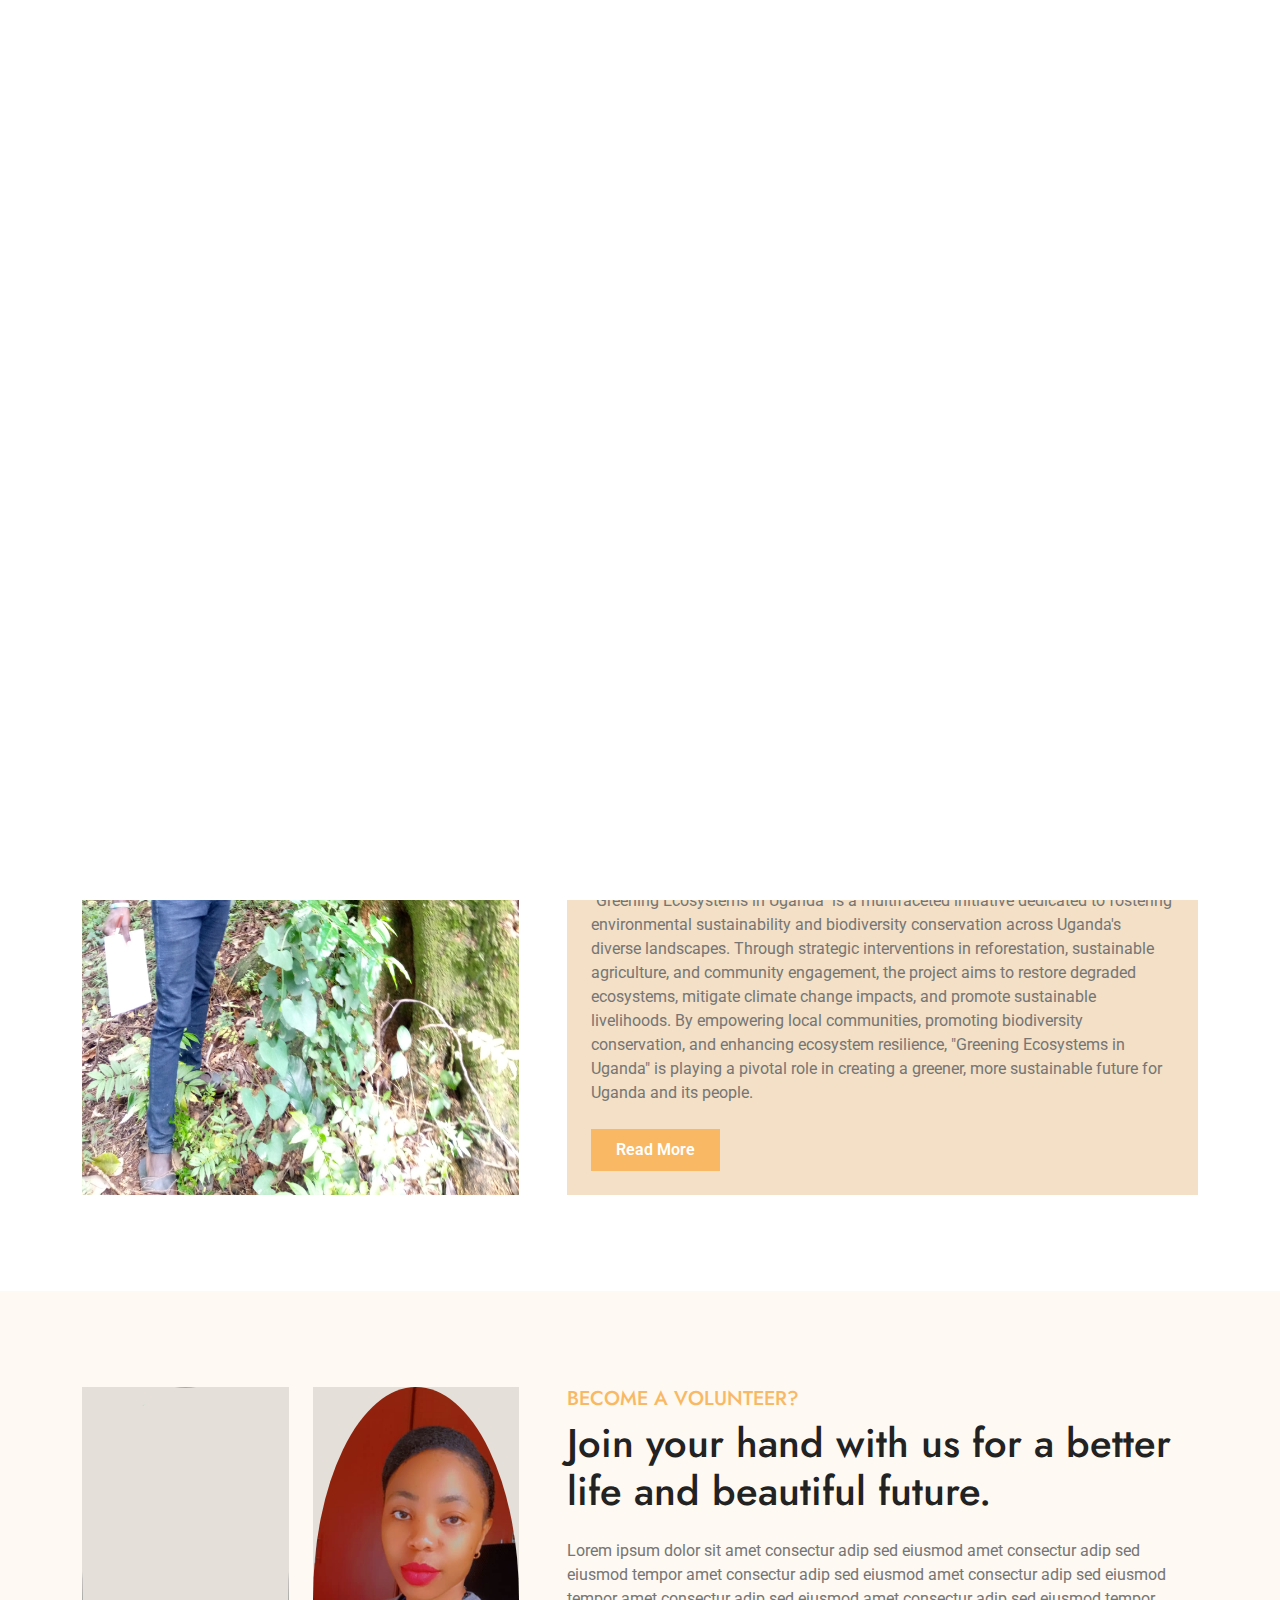
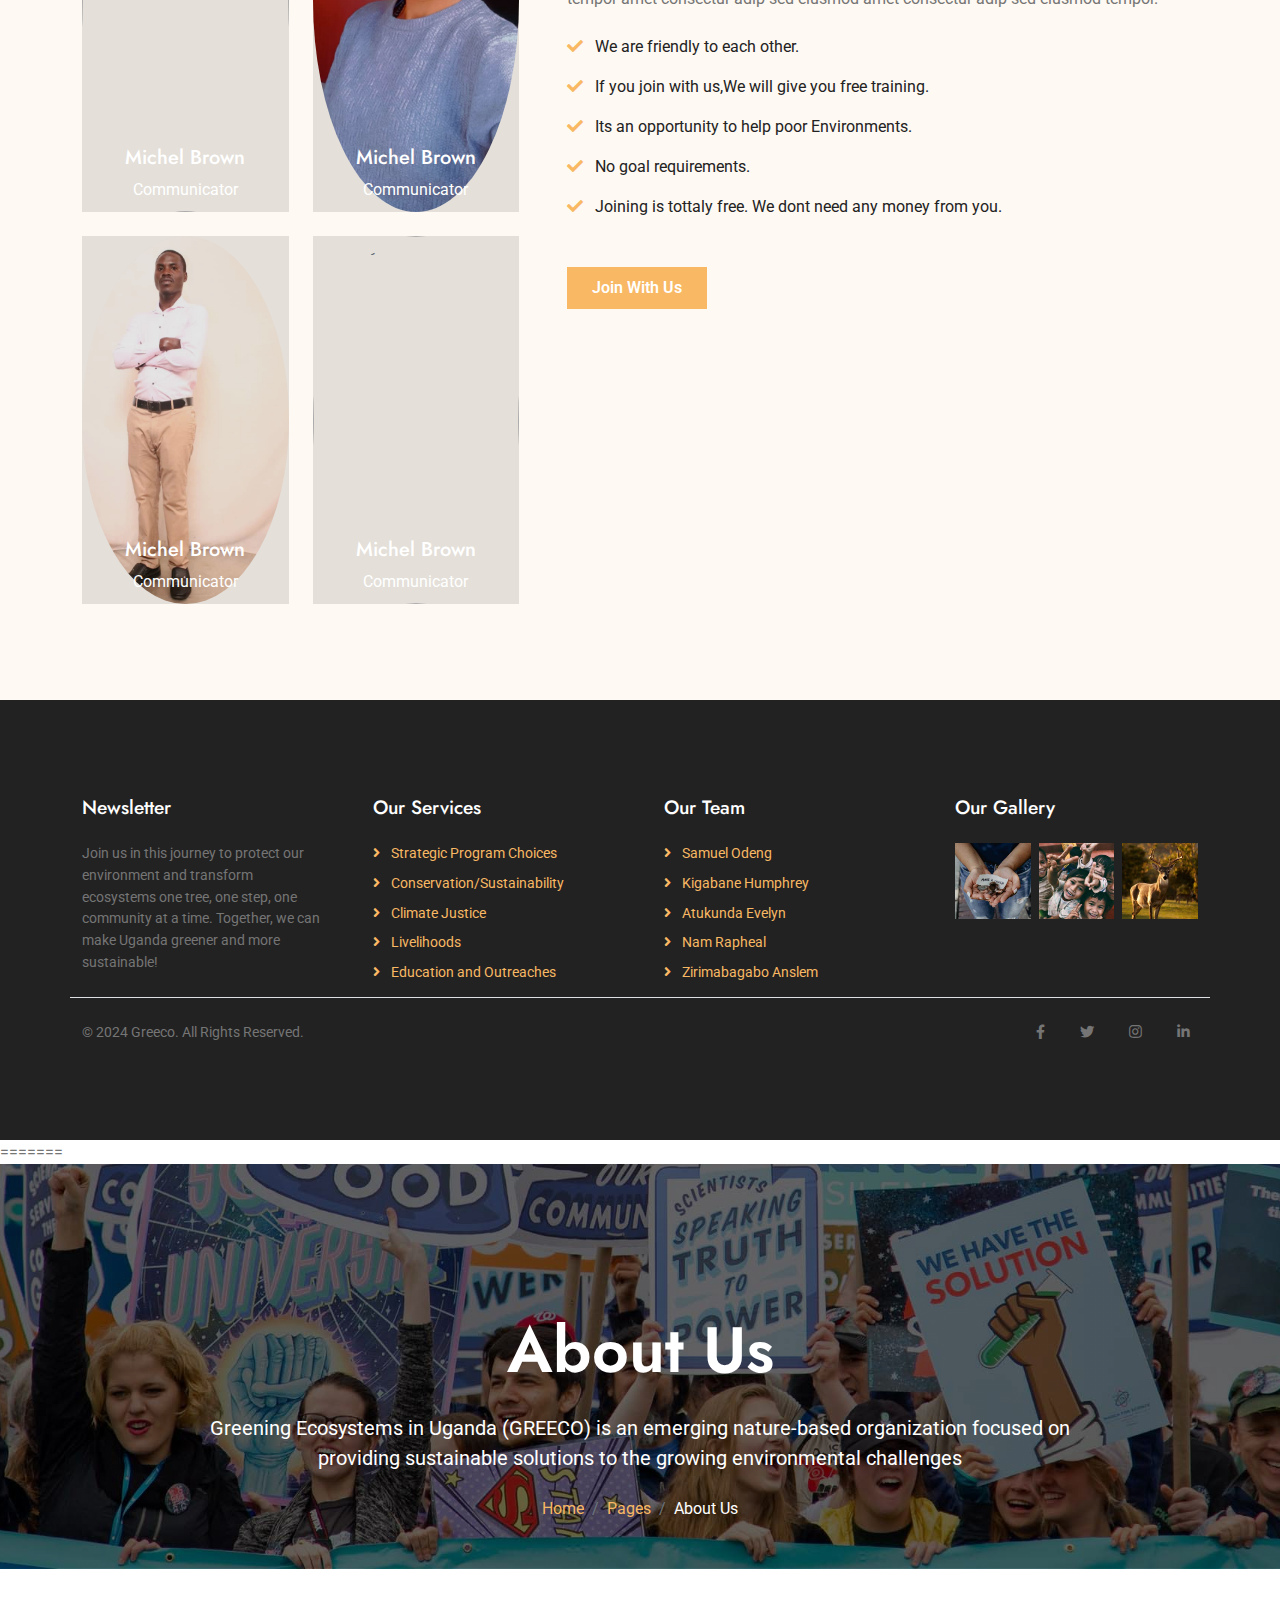
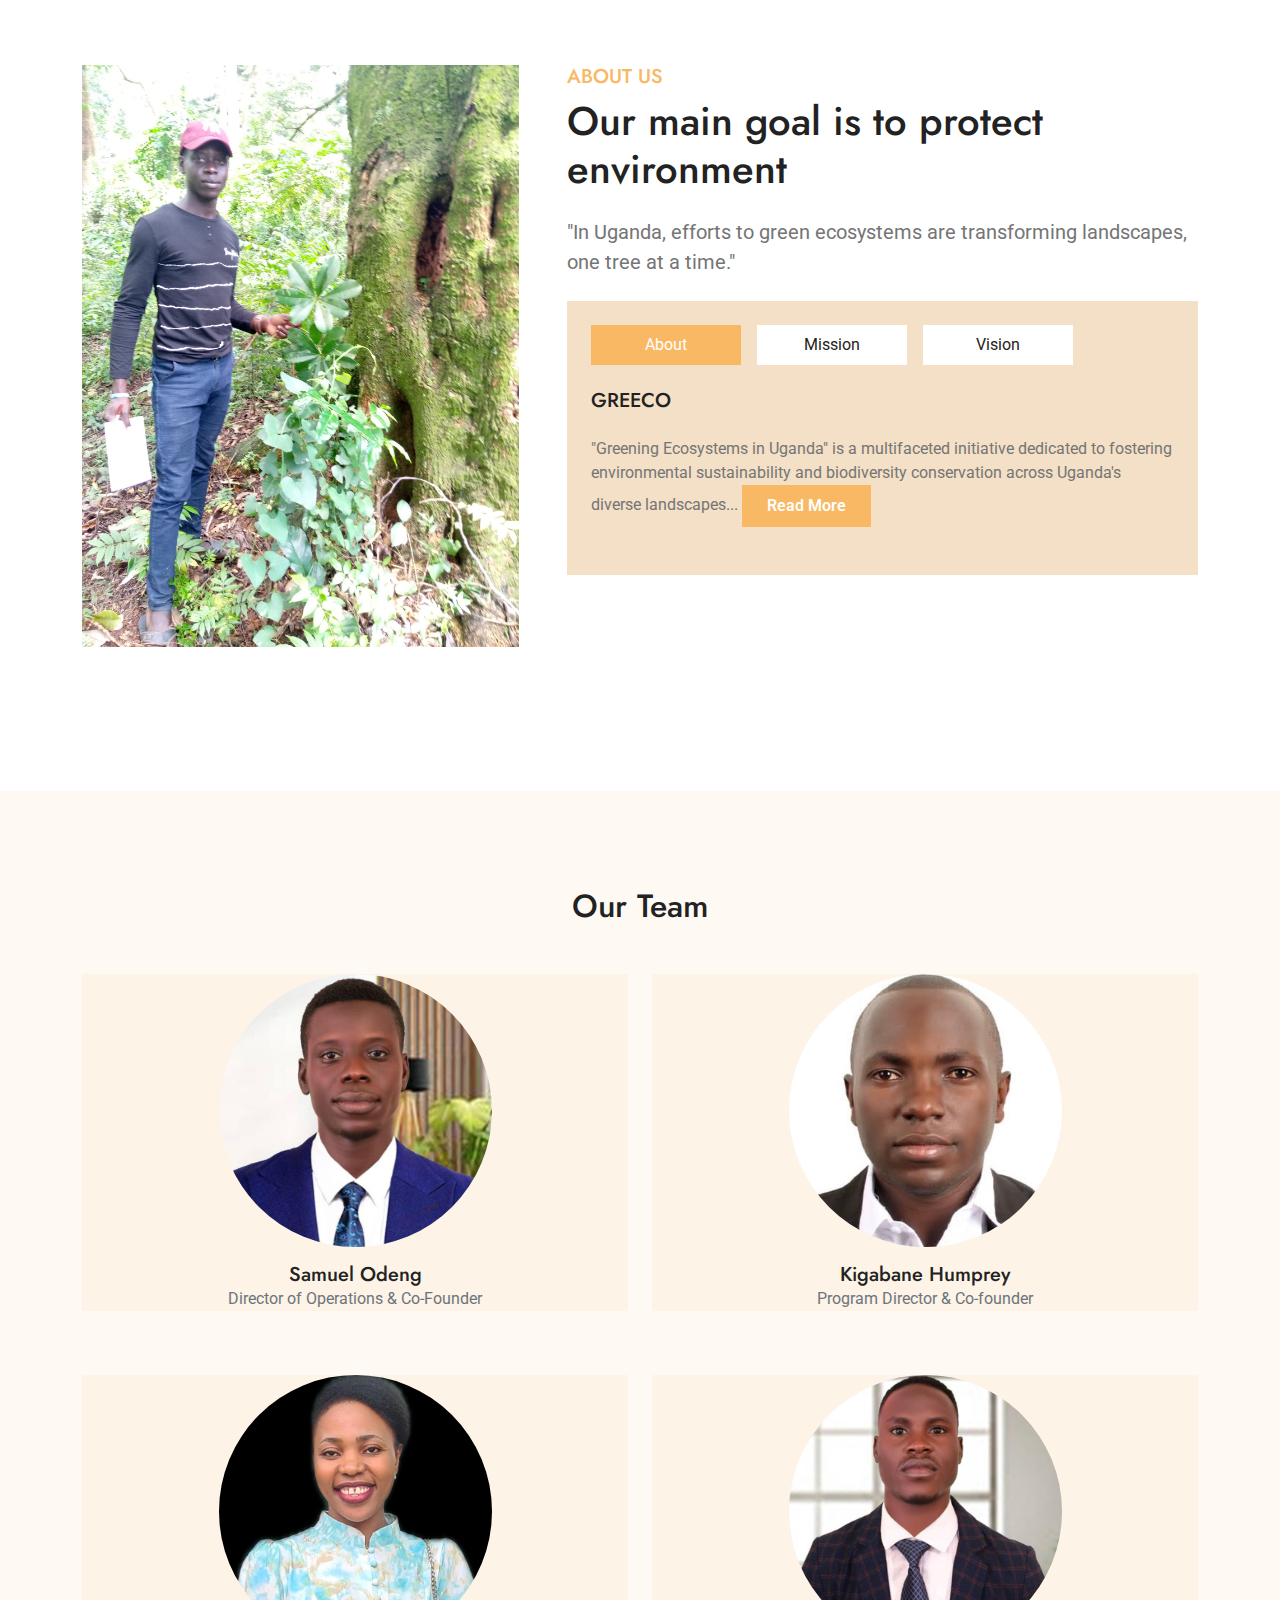
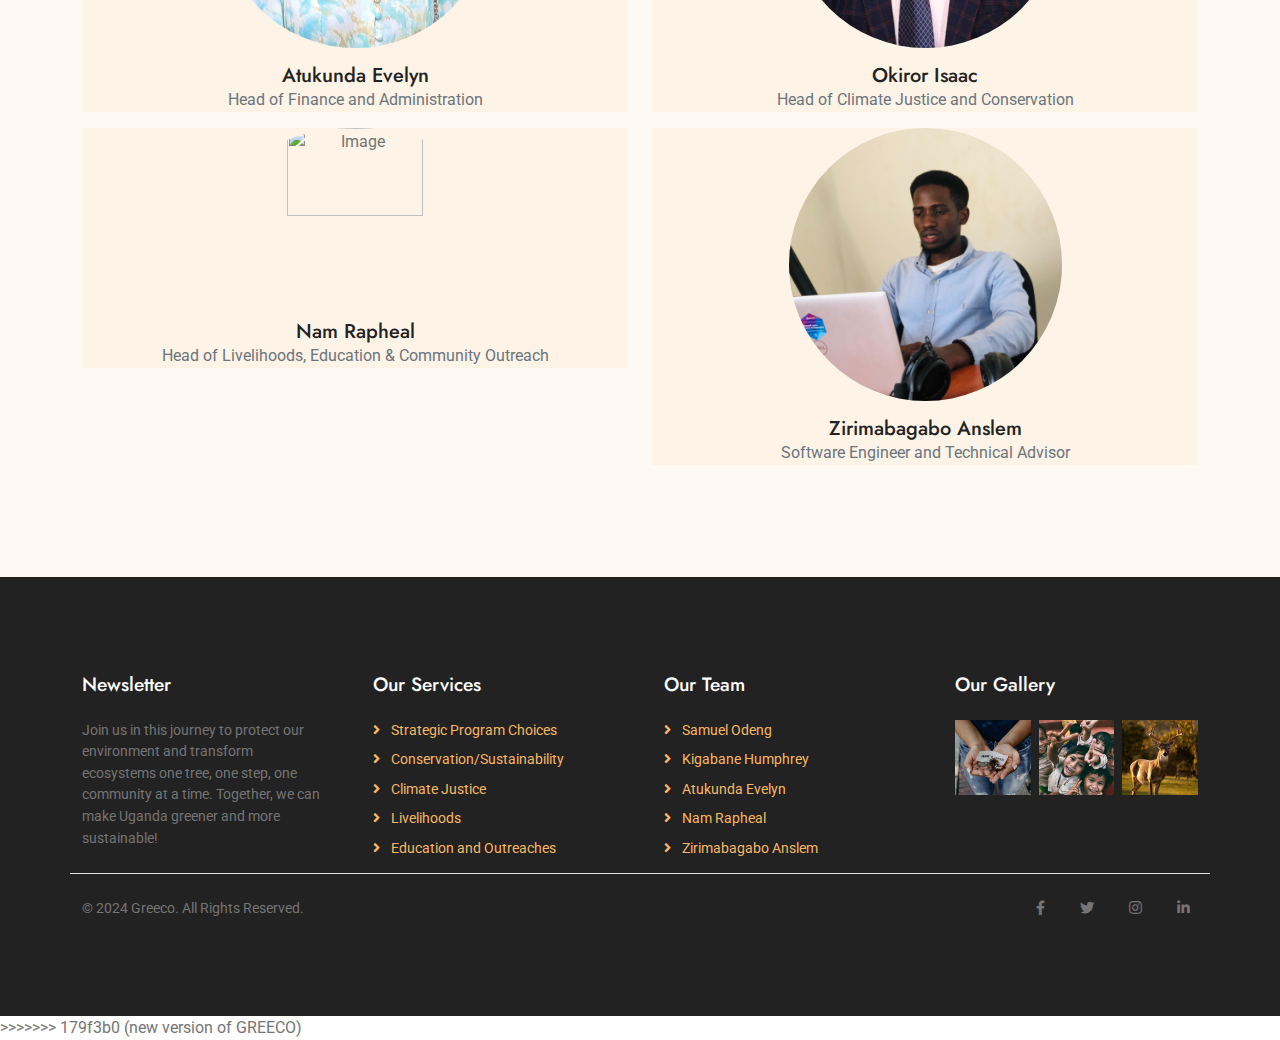
==== about.html @ aff350d0 "Initial upload of website files" ====
<<<<<<< HEAD
<!DOCTYPE html>
<html lang="en">

    <head>
        <meta charset="utf-8">
        <title>GREECO</title>
        <meta content="width=device-width, initial-scale=1.0" name="viewport">
        <meta content="" name="keywords">
        <meta content="" name="description">

        <!-- Google Web Fonts -->
        <link rel="preconnect" href="https://fonts.googleapis.com">
        <link rel="preconnect" href="https://fonts.gstatic.com" crossorigin>
        <link href="https://fonts.googleapis.com/css2?family=Jost:wght@500;600&family=Roboto&display=swap" rel="stylesheet"> 

        <!-- Icon Font Stylesheet -->
        <link rel="stylesheet" href="https://use.fontawesome.com/releases/v5.15.4/css/all.css"/>
        <link href="https://cdn.jsdelivr.net/npm/bootstrap-icons@1.4.1/font/bootstrap-icons.css" rel="stylesheet">

        <!-- Libraries Stylesheet -->
        <link href="lib/owlcarousel/assets/owl.carousel.min.css" rel="stylesheet">
        <link href="lib/lightbox/css/lightbox.min.css" rel="stylesheet">


        <!-- Customized Bootstrap Stylesheet -->
        <link href="css/bootstrap.min.css" rel="stylesheet">

        <!-- Template Stylesheet -->
        <link href="css/style.css" rel="stylesheet">
    </head>

    <body>

        <!-- Spinner Start -->
        <div id="spinner" class="show w-100 vh-100 bg-white position-fixed translate-middle top-50 start-50  d-flex align-items-center justify-content-center">
            <div class="spinner-grow text-primary" role="status"></div>
        </div>
        <!-- Spinner End -->


         <!-- Navbar start -->
         <div class="container-fluid fixed-top px-0">
            <div class="container px-0">
                <div class="topbar">
                    <div class="row align-items-center justify-content-center">
                        <div class="col-md-8">
                            <div class="topbar-info d-flex flex-wrap">
                                <a href="#" class="text-light me-4"><i class="fas fa-envelope text-white me-2"></i>greeco.uganda@gmail.com</a>
                                <a href="#" class="text-light"><i class="fas fa-phone-alt text-white me-2"></i>+256771982427/+256750187203</a>
                            </div>
                        </div>
                        <div class="col-md-4">
                            <div class="topbar-icon d-flex align-items-center justify-content-end">
                                <a href="#" class="btn-square text-white me-2"><i class="fab fa-facebook-f"></i></a>
                                <a href="https://x.com/Greecou" class="btn-square text-white me-2"><i class="fab fa-twitter"></i></a>
                                <a href="https://www.instagram.com/greeningecosystemsinuganda1/" class="btn-square text-white me-2"><i class="fab fa-instagram"></i></a>
                                <a href="https://www.linkedin.com/company/greening-ecosystems-in-uganda/about/?viewAsMember=true
                                " class="btn-square text-white me-0"><i class="fab fa-linkedin-in"></i></a>
                            </div>
                        </div>
                    </div>
                </div>
                <nav class="navbar navbar-light bg-light navbar-expand-xl">
                    <a href="index.html" class="navbar-brand ms-3">
                        <h1 class="text-primary display-5">GREECO</h1>
                    </a>
                    <button class="navbar-toggler py-2 px-3 me-3" type="button" data-bs-toggle="collapse" data-bs-target="#navbarCollapse">
                        <span class="fa fa-bars text-primary"></span>
                    </button>
                    <div class="collapse navbar-collapse bg-light" id="navbarCollapse">
                        <div class="navbar-nav ms-auto">
                            <a href="index.html" class="nav-item nav-link">Home</a>
                            <a href="about.html" class="nav-item nav-link active">About</a>
                            <a href="service.html" class="nav-item nav-link">Services</a>
                            <a href="events.html" class="nav-item nav-link">Events</a>
                            <div class="nav-item dropdown">
                                <a href="#" class="nav-link dropdown-toggle" data-bs-toggle="dropdown">Pages</a>
                                <div class="dropdown-menu m-0 bg-secondary rounded-0">
                                    <a href="gallery.html" class="dropdown-item">Gallery</a>
                                    <a href="volunteer.html" class="dropdown-item">Volunteers</a>
                                    <a href="donation.html" class="dropdown-item">Donation</a>
                                    
                                </div>
                            </div>
                            <a href="contact.html" class="nav-item nav-link">Contact</a>
                        </div>
                        <div class="d-flex align-items-center flex-nowrap pt-xl-0" style="margin-left: 15px;">
                            <a href="" class="btn-hover-bg btn btn-primary text-white py-2 px-4 me-3">Donate Now</a>
                        </div>
                    </div>
                </nav>
            </div>
        </div>
        <!-- Navbar End -->


        <!-- Header Start -->
        <div class="container-fluid bg-breadcrumb">
            <div class="container text-center py-5" style="max-width: 900px;">
                <h3 class="text-white display-3 mb-4">About Us</h1>
                <p class="fs-5 text-white mb-4">Greening Ecosystems in Uganda (GREECO) is an emerging nature-based organization focused on providing sustainable solutions to the growing environmental challenges</p>
                <ol class="breadcrumb justify-content-center mb-0">
                    <li class="breadcrumb-item"><a href="index.html">Home</a></li>
                    <li class="breadcrumb-item"><a href="#">Pages</a></li>
                    <li class="breadcrumb-item active text-white">About Us</li>
                </ol>
            </div>
        </div>
        <!-- Header End -->

        <!-- About Start -->
        <div class="container-fluid about  py-5">
            <div class="container py-5">
                <div class="row g-5">
                    <div class="col-xl-5">
                        <div class="h-100">
                            <img src="img/about-1.jpg" class="img-fluid w-100 h-100" alt="Image">
                        </div>
                    </div>
                    <div class="col-xl-7">

                        <h5 class="text-uppercase text-primary">About Us</h5>
                        <h1 class="mb-4">Our main goal is to protect environment</h1>
                        <p class="fs-5 mb-4">"In Uganda, efforts to green ecosystems are transforming landscapes, one tree at a time."
                        </p>
                        <div class="tab-class bg-secondary p-4">
                            <ul class="nav d-flex mb-2">
                                <li class="nav-item mb-3">
                                    <a class="d-flex py-2 text-center bg-white active" data-bs-toggle="pill" href="#tab-1">
                                        <span class="text-dark" style="width: 150px;">About</span>
                                    </a>
                                </li>
                                <li class="nav-item mb-3">
                                    <a class="d-flex py-2 mx-3 text-center bg-white" data-bs-toggle="pill" href="#tab-2">
                                        <span class="text-dark" style="width: 150px;">Mission</span>
                                    </a>
                                </li>
                                <li class="nav-item mb-3">
                                    <a class="d-flex py-2 text-center bg-white" data-bs-toggle="pill" href="#tab-3">
                                        <span class="text-dark" style="width: 150px;">Vision</span>
                                    </a>
                                </li>
                            </ul>
                            <div class="tab-content">
                                <div id="tab-1" class="tab-pane fade show p-0 active">
                                    <div class="row">
                                        <div class="col-12">
                                            <div class="d-flex">
                                                <div class="text-start my-auto">
                                                    <h5 class="text-uppercase mb-3">GREECO</h5>
                                                    <p class="mb-4">"Greening Ecosystems in Uganda" is a multifaceted initiative dedicated to fostering environmental sustainability and biodiversity conservation across Uganda's diverse landscapes. Through strategic interventions in reforestation, sustainable agriculture, and community engagement, the project aims to restore degraded ecosystems, mitigate climate change impacts, and promote sustainable livelihoods. By empowering local communities, promoting biodiversity conservation, and enhancing ecosystem resilience, "Greening Ecosystems in Uganda" is playing a pivotal role in creating a greener, more sustainable future for Uganda and its people.
                                                    </p>
                                                    <div class="d-flex align-items-center justify-content-start">
                                                        <a class="btn-hover-bg btn btn-primary text-white py-2 px-4" href="#">Read More</a>
                                                    </div>
                                                </div>
                                            </div>
                                        </div>
                                    </div>
                                </div>
                                <div id="tab-2" class="tab-pane fade show p-0">
                                    <div class="row">
                                        <div class="col-12">
                                            <div class="d-flex">
                                                <div class="text-start my-auto">
                                                    <h5 class="text-uppercase mb-3">GREECO'S MISSION</h5>
                                                    <p class="mb-4">Our mission is to foster sustainable environmental practices and restore degraded ecosystems for the well-being of present and future generations.
                                                </p>
                                                    <div class="d-flex align-items-center justify-content-start">
                                                        <a class="btn-hover-bg btn btn-primary text-white py-2 px-4" href="#">Read More</a>
                                                    </div>
                                                </div>
                                            </div>
                                        </div>
                                    </div>
                                </div>
                                <div id="tab-3" class="tab-pane fade show p-0">
                                    <div class="row">
                                        <div class="col-12">
                                            <div class="d-flex">
                                                <div class="text-start my-auto">
                                                    <h5 class="text-uppercase mb-3">GREECO'S VISSION</h5>
                                                    <p class="mb-4">Our vission is to safeguard the environment through the promotion of sustainable practices, ensuring its preservation for generations to come.
                                                    </p>
                                                    <div class="d-flex align-items-center justify-content-start">
                                                        <a class="btn-hover-bg btn btn-primary text-white py-2 px-4" href="#">Read More</a>
                                                    </div>
                                                </div>
                                            </div>
                                        </div>
                                    </div>
                                </div>
                            </div>
                        </div>
                    </div>
                </div>
            </div>
        </div>
        <!-- About End -->


        <!-- Volunteers Start -->
        <div class="container-fluid volunteer py-5">
            <div class="container py-5">
                <div class="row g-5">
                    <div class="col-lg-5">
                        <div class="row g-4">
                            <div class="col-lg-6">
                                <div class="volunteer-img">
                                    <img src="img/volunteers-1.jpg" class="img-fluid w-100" alt="Image">
                                    <div class="volunteer-title">
                                        <h5 class="mb-2 text-white">Michel Brown</h5>
                                        <p class="mb-0 text-white">Communicator</p>
                                    </div>
                                </div>
                            </div>
                            <div class="col-lg-6">
                                <div class="volunteer-img">
                                    <img src="img/volunteers-3.jpg" class="img-fluid w-100" alt="Image">
                                    <div class="volunteer-title">
                                        <h5 class="mb-2 text-white">Michel Brown</h5>
                                        <p class="mb-0 text-white">Communicator</p>
                                    </div>
                                </div>
                            </div>
                            <div class="col-lg-6">
                                <div class="volunteer-img">
                                    <img src="img/volunteers-2.jpg" class="img-fluid w-100" alt="Image">
                                    <div class="volunteer-title">
                                        <h5 class="mb-2 text-white">Michel Brown</h5>
                                        <p class="mb-0 text-white">Communicator</p>
                                    </div>
                                </div>
                            </div>
                            <div class="col-lg-6">
                                <div class="volunteer-img">
                                    <img src="img/volunteers-4.jpg" class="img-fluid w-100" alt="Image">
                                    <div class="volunteer-title">
                                        <h5 class="mb-2 text-white">Michel Brown</h5>
                                        <p class="mb-0 text-white">Communicator</p>
                                    </div>
                                </div>
                            </div>
                        </div>
                    </div>
                    <div class="col-lg-7">
                        <h5 class="text-uppercase text-primary">Become a Volunteer?</h5>
                        <h1 class="mb-4">Join your hand with us for a better life and beautiful future.</h1>
                        <p class="mb-4">Lorem ipsum dolor sit amet consectur adip sed eiusmod amet consectur adip sed eiusmod tempor amet consectur adip sed eiusmod amet consectur adip sed eiusmod tempor amet consectur adip sed eiusmod amet consectur adip sed eiusmod tempor.
                        </p>
                        <p class="text-dark"><i class=" fa fa-check text-primary me-2"></i> We are friendly to each other.</p>
                        <p class="text-dark"><i class=" fa fa-check text-primary me-2"></i> If you join with us,We will give you free training.</p>
                        <p class="text-dark"><i class=" fa fa-check text-primary me-2"></i> Its an opportunity to help poor Environments.</p>
                        <p class="text-dark"><i class=" fa fa-check text-primary me-2"></i> No goal requirements.</p>
                        <p class="text-dark mb-5"><i class=" fa fa-check text-primary me-2"></i> Joining is tottaly free. We dont need any money from you.</p>
                        <a class="btn-hover-bg btn btn-primary text-white py-2 px-4" href="#">Join With Us</a>
                    </div>
                </div>
            </div>
        </div>
        <!-- Volunteers End -->


 <!-- Footer Start -->
 <div class="container-fluid footer bg-dark text-body py-5">
    <div class="container py-5">
        <div class="row g-5">
            <!-- Newsletter Section -->
            <div class="col-md-6 col-lg-6 col-xl-3">
                <div class="footer-item">
                    <h4 class="mb-4 text-white">Newsletter</h4>
                    <p class="mb-4">
                        Join us in this journey to protect our environment and transform ecosystems one tree, one step, one community at a time. Together, we can make Uganda greener and more sustainable!
                    </p>
                    
                </div>
            </div>
            
            <!-- Our Services Section -->
            <div class="col-md-6 col-lg-6 col-xl-3">
                <div class="footer-item d-flex flex-column">
                    <h4 class="mb-4 text-white">Our Services</h4>
                    <a href="#"><i class="fas fa-angle-right me-2"></i> Strategic Program Choices</a>
                    <a href="#"><i class="fas fa-angle-right me-2"></i> Conservation/Sustainability</a>
                    <a href="#"><i class="fas fa-angle-right me-2"></i> Climate Justice</a>
                    <a href="#"><i class="fas fa-angle-right me-2"></i> Livelihoods</a>
                    <a href="#"><i class="fas fa-angle-right me-2"></i> Education and Outreaches</a>
                </div>
            </div>
            
            <!-- Our Team Section -->
            <div class="col-md-6 col-lg-6 col-xl-3">
                <div class="footer-item d-flex flex-column">
                    <h4 class="mb-4 text-white">Our Team</h4>
                    <a href="#"><i class="fas fa-angle-right me-2"></i> Samuel Odeng</a>
                    <a href="#"><i class="fas fa-angle-right me-2"></i> Kigabane Humphrey</a>
                    <a href="#"><i class="fas fa-angle-right me-2"></i> Atukunda Evelyn</a>
                    <a href="#"><i class="fas fa-angle-right me-2"></i> Nam Rapheal</a>
                    <a href="#"><i class="fas fa-angle-right me-2"></i> Zirimabagabo Anslem</a>
                </div>
            </div>
            
            <!-- Gallery Section -->
            <div class="col-md-6 col-lg-6 col-xl-3">
                <div class="footer-item">
                    <h4 class="mb-4 text-white">Our Gallery</h4>
                    <div class="row g-2">
                        <div class="col-4">
                            <img src="img/gallery-footer-1.jpg" class="img-fluid w-100" alt="Reforestation Project">
                        </div>
                        <div class="col-4">
                            <img src="img/gallery-footer-2.jpg" class="img-fluid w-100" alt="Community Engagement">
                        </div>
                        <div class="col-4">
                            <img src="img/gallery-footer-3.jpg" class="img-fluid w-100" alt="Biodiversity Conservation">
                        </div>
                    </div>
                </div>
            </div>
        </div>
        
        <!-- Footer Bottom Section -->
        <div class="row pt-4 border-top">
            <div class="col-md-6 text-center text-md-start">
                <p class="text-body mb-0">© 2024 Greeco. All Rights Reserved.</p>
            </div>
            <div class="col-md-6 text-center text-md-end">
                <a href="https://www.facebook.com/profile.php?id=61565662645332" class="text-body me-3"><i class="fab fa-facebook-f"></i></a>
                <a href="https://x.com/Greecou" class="text-body me-3"><i class="fab fa-twitter"></i></a>
                <a href="https://www.instagram.com/greeningecosystemsinuganda1/" class="text-body me-3"><i class="fab fa-instagram"></i></a>
                <a href="https://www.linkedin.com/company/greening-ecosystems-in-uganda/about/?viewAsMember=true" class="text-body"><i class="fab fa-linkedin-in"></i></a>
            </div>
        </div>
    </div>
</div>
<!-- Footer End -->
        

       


        <!-- Back to Top -->
        <a href="#" class="btn btn-primary btn-primary-outline-0 btn-md-square back-to-top"><i class="fa fa-arrow-up"></i></a>   

        
        <!-- JavaScript Libraries -->
        <script src="https://ajax.googleapis.com/ajax/libs/jquery/3.6.4/jquery.min.js"></script>
        <script src="https://cdn.jsdelivr.net/npm/bootstrap@5.0.0/dist/js/bootstrap.bundle.min.js"></script>
        <script src="lib/easing/easing.min.js"></script>
        <script src="lib/waypoints/waypoints.min.js"></script>
        <script src="lib/counterup/counterup.min.js"></script>
        <script src="lib/owlcarousel/owl.carousel.min.js"></script>
        <script src="lib/lightbox/js/lightbox.min.js"></script>
        

        <!-- Template Javascript -->
        <script src="js/main.js"></script>

    </body>

=======
<!DOCTYPE html>
<html lang="en">

    <head>
        <meta charset="utf-8">
        <title>GREECO</title>
        <meta content="width=device-width, initial-scale=1.0" name="viewport">
        <meta content="" name="keywords">
        <meta content="" name="description">

        <!-- Google Web Fonts -->
        <link rel="preconnect" href="https://fonts.googleapis.com">
        <link rel="preconnect" href="https://fonts.gstatic.com" crossorigin>
        <link href="https://fonts.googleapis.com/css2?family=Jost:wght@500;600&family=Roboto&display=swap" rel="stylesheet"> 

        <!-- Icon Font Stylesheet -->
        <link rel="stylesheet" href="https://use.fontawesome.com/releases/v5.15.4/css/all.css"/>
        <link href="https://cdn.jsdelivr.net/npm/bootstrap-icons@1.4.1/font/bootstrap-icons.css" rel="stylesheet">

        <!-- Libraries Stylesheet -->
        <link href="lib/owlcarousel/assets/owl.carousel.min.css" rel="stylesheet">
        <link href="lib/lightbox/css/lightbox.min.css" rel="stylesheet">


        <!-- Customized Bootstrap Stylesheet -->
        <link href="css/bootstrap.min.css" rel="stylesheet">

        <!-- Template Stylesheet -->
        <link href="css/style.css" rel="stylesheet">
    </head>

    <body>

        <!-- Spinner Start -->
        <div id="spinner" class="show w-100 vh-100 bg-white position-fixed translate-middle top-50 start-50  d-flex align-items-center justify-content-center">
            <div class="spinner-grow text-primary" role="status"></div>
        </div>
        <!-- Spinner End -->


         <!-- Navbar start -->
         <div class="container-fluid fixed-top px-0">
            <div class="container px-0">
                <div class="topbar">
                    <div class="row align-items-center justify-content-center">
                        <div class="col-md-8">
                            <div class="topbar-info d-flex flex-wrap">
                                <a href="#" class="text-light me-4"><i class="fas fa-envelope text-white me-2"></i>greeco.uganda@gmail.com</a>
                                <a href="#" class="text-light"><i class="fas fa-phone-alt text-white me-2"></i>+256771982427/+256750187203</a>
                            </div>
                        </div>
                        <div class="col-md-4">
                            <div class="topbar-icon d-flex align-items-center justify-content-end">
                                <a href="#" class="btn-square text-white me-2"><i class="fab fa-facebook-f"></i></a>
                                <a href="https://x.com/Greecou" class="btn-square text-white me-2"><i class="fab fa-twitter"></i></a>
                                <a href="https://www.instagram.com/greeningecosystemsinuganda1/" class="btn-square text-white me-2"><i class="fab fa-instagram"></i></a>
                                <a href="https://www.linkedin.com/company/greening-ecosystems-in-uganda/about/?viewAsMember=true
                                " class="btn-square text-white me-0"><i class="fab fa-linkedin-in"></i></a>
                            </div>
                        </div>
                    </div>
                </div>
                <nav class="navbar navbar-light bg-light navbar-expand-xl">
                    <a href="index.html" class="navbar-brand ms-3">
                        <h1 class="text-primary display-5">GREECO</h1>
                    </a>
                    <button class="navbar-toggler py-2 px-3 me-3" type="button" data-bs-toggle="collapse" data-bs-target="#navbarCollapse">
                        <span class="fa fa-bars text-primary"></span>
                    </button>
                    <div class="collapse navbar-collapse bg-light" id="navbarCollapse">
                        <div class="navbar-nav ms-auto">
                            <a href="index.html" class="nav-item nav-link">Home</a>
                            <a href="about.html" class="nav-item nav-link active">About</a>
                            <a href="service.html" class="nav-item nav-link">Services</a>
                            <a href="events.html" class="nav-item nav-link">Events</a>
                            <div class="nav-item dropdown">
                                <a href="#" class="nav-link dropdown-toggle" data-bs-toggle="dropdown">Pages</a>
                                <div class="dropdown-menu m-0 bg-secondary rounded-0">
                                    <a href="gallery.html" class="dropdown-item">Gallery</a>
                                    <a href="volunteer.html" class="dropdown-item">Our Team</a>
                                    <a href="donation.html" class="dropdown-item">Donation</a>
                                    
                                </div>
                            </div>
                            <a href="contact.html" class="nav-item nav-link">Contact</a>
                        </div>
                        <div class="d-flex align-items-center flex-nowrap pt-xl-0" style="margin-left: 15px;">
                            <a href="donation.html" class="btn-hover-bg btn btn-primary text-white py-2 px-4 me-3">Donate Now</a>
                        </div>
                    </div>
                </nav>
            </div>
        </div>
        <!-- Navbar End -->


        <!-- Header Start -->
        <div class="container-fluid bg-breadcrumb">
            <div class="container text-center py-5" style="max-width: 900px;">
                <h3 class="text-white display-3 mb-4">About Us</h1>
                <p class="fs-5 text-white mb-4">Greening Ecosystems in Uganda (GREECO) is an emerging nature-based organization focused on providing sustainable solutions to the growing environmental challenges</p>
                <ol class="breadcrumb justify-content-center mb-0">
                    <li class="breadcrumb-item"><a href="index.html">Home</a></li>
                    <li class="breadcrumb-item"><a href="#">Pages</a></li>
                    <li class="breadcrumb-item active text-white">About Us</li>
                </ol>
            </div>
        </div>
        <!-- Header End -->

 <!-- About Start -->
 <div class="container-fluid about  py-5">
    <div class="container py-5">
        <div class="row g-5">
            <div class="col-xl-5">
                <div class="h-100">
                    <img src="img/about-1.jpg" class="img-fluid w-100 h-100" alt="Image">
                </div>
            </div>
            <div class="col-xl-7">

                <h5 class="text-uppercase text-primary">About Us</h5>
                <h1 class="mb-4">Our main goal is to protect environment</h1>
                <p class="fs-5 mb-4">"In Uganda, efforts to green ecosystems are transforming landscapes, one tree at a time."
                </p>
                <div class="tab-class bg-secondary p-4">
                    <ul class="nav d-flex mb-2">
                        <li class="nav-item mb-3">
                            <a class="d-flex py-2 text-center bg-white active" data-bs-toggle="pill" href="#tab-1">
                                <span class="text-dark" style="width: 150px;">About</span>
                            </a>
                        </li>
                        <li class="nav-item mb-3">
                            <a class="d-flex py-2 mx-3 text-center bg-white" data-bs-toggle="pill" href="#tab-2">
                                <span class="text-dark" style="width: 150px;">Mission</span>
                            </a>
                        </li>
                        <li class="nav-item mb-3">
                            <a class="d-flex py-2 text-center bg-white" data-bs-toggle="pill" href="#tab-3">
                                <span class="text-dark" style="width: 150px;">Vision</span>
                            </a>
                        </li>
                    </ul>
                    <div class="tab-content">
                        <div id="tab-1" class="tab-pane fade show p-0 active">
                            <div class="row">
                                <div class="col-12">
                                    <div class="d-flex">
                                        <div class="text-start my-auto">
                                            <h5 class="text-uppercase mb-3">GREECO</h5>
                                            <p class="my-4">
                                                <span class="short-text">"Greening Ecosystems in Uganda" is a multifaceted initiative dedicated to fostering environmental sustainability and biodiversity conservation across Uganda's diverse landscapes...</span>
                                                <span class="full-text" style="display: none;"> "Greening Ecosystems in Uganda" is a multifaceted initiative dedicated to fostering environmental sustainability and biodiversity conservation across Uganda's diverse landscapes. Through strategic interventions in reforestation, sustainable agriculture, and community engagement, the project aims to restore degraded ecosystems, mitigate climate change impacts, and promote sustainable livelihoods. By empowering local communities, promoting biodiversity conservation, and enhancing ecosystem resilience, "Greening Ecosystems in Uganda" is playing a pivotal role in creating a greener, more sustainable future for Uganda and its people.</span>
                                                <a href="javascript:void(0);" class="btn-hover-bg btn btn-primary text-white py-2 px-4 read-more-btn" onclick="toggleText(this)">Read More</a>
                                            </p>
                                            <!-- <div class="d-flex align-items-center justify-content-start">
                                                <a class="btn-hover-bg btn btn-primary text-white py-2 px-4">Read More</a>
                                            </div> -->
                                        </div>
                                    </div>
                                </div>
                            </div>
                        </div>
                        <div id="tab-2" class="tab-pane fade show p-0">
                            <div class="row">
                                <div class="col-12">
                                    <div class="d-flex">
                                        <div class="text-start my-auto">
                                            <h5 class="text-uppercase mb-3">GREECO'S MISSION</h5>
                                            <p class="mb-4">Our mission is to foster sustainable environmental practices and restore degraded ecosystems for the well-being of present and future generations.
                                           </p>
                                            <!-- <div class="d-flex align-items-center justify-content-start">
                                                <a class="btn-hover-bg btn btn-primary text-white py-2 px-4" href="#">Read More</a>
                                            </div> -->
                                        </div>
                                    </div>
                                </div>
                            </div>
                        </div>
                        <div id="tab-3" class="tab-pane fade show p-0">
                            <div class="row">
                                <div class="col-12">
                                    <div class="d-flex">
                                        <div class="text-start my-auto">
                                            <h5 class="text-uppercase mb-3">GREECO'S VISSION</h5>
                                            <p class="mb-4">Our vission is to safeguard the environment through the promotion of sustainable practices, ensuring its preservation for generations to come.
                                            </p>
                                            <!-- <div class="d-flex align-items-center justify-content-start">
                                                <a class="btn-hover-bg btn btn-primary text-white py-2 px-4" href="#">Read More</a>
                                            </div> -->
                                        </div>
                                    </div>
                                </div>
                            </div>
                        </div>
                    </div>
                </div>
            </div>
        </div>
    </div>
</div>
<script>
    function toggleText(button) {
        const hiddenText = button.previousElementSibling.querySelector('.hidden-text');
        if (hiddenText.style.display === 'none' || hiddenText.style.display === '') {
            hiddenText.style.display = 'inline';
            button.textContent = 'Read Less';
        } else {
            hiddenText.style.display = 'none';
            button.textContent = 'Read More';
        }
    }
</script>


       <!-- Volunteers Start -->
       <div class="container-fluid volunteer py-5 mt-5">
        <div class="container py-5">
            <h2 class="text-center mb-5">Our Team</h2>
            
            <!-- Top Level -->
            <div class="row text-center mb-5">
                <div class="col-lg-6 col-md-6 col-sm-12">
                    <div class="volunteer">
                        <img src="img/samuel od.jpg" class="img-fluid rounded-circle w-50" alt="Image">
                        <h5 class="mt-3 mb-0">Samuel Odeng</h5>
                        <p class="text-muted">Director of Operations & Co-Founder</p>
                    </div>
                </div>
                <div class="col-lg-6 col-md-6 col-sm-12">
                    <div class="volunteer">
                        <img src="img/kigabane humphery.jpeg" class="img-fluid rounded-circle w-50" alt="Image">
                        <h5 class="mt-3 mb-0">Kigabane Humprey</h5>
                        <p class="text-muted">Program Director & Co-founder</p>
                    </div>
                </div>
            </div>
    
            <!-- Second Level -->
            <div class="row text-center">
                <div class="col-lg-6 col-md-6 col-sm-12">
                    <div class="volunteer">
                        <img src="img/Atukunda Evelyn.jpeg" class="img-fluid rounded-circle w-50" alt="Image">
                        <h5 class="mt-3 mb-0">Atukunda Evelyn</h5>
                        <p class="text-muted">Head of Finance and Administration</p>
                    </div>
                </div>
                <div class="col-lg-6 col-md-6 col-sm-12">
                    <div class="volunteer">
                        <img src="img/OKIROR.jpg" class="img-fluid rounded-circle w-50" alt="Image">
                        <h5 class="mt-3 mb-0">Okiror Isaac</h5>
                        <p class="text-muted">Head of Climate Justice and Conservation</p>
                    </div>
                </div>
                <div class="col-lg-6 col-md-6 col-sm-12">
                    <div class="volunteer">
                        <img src="img/nam rapheal.jpeg" class="img-fluid rounded-circle w-50" alt="Image">
                        <h5 class="mt-3 mb-0">Nam Rapheal</h5>
                        <p class="text-muted">Head of Livelihoods, Education & Community Outreach</p>
                    </div>
                </div>
                <div class="col-lg-6 col-md-6 col-sm-12">
                    <div class="volunteer">
                        <img src="img/ANSLEM.jpg" class="img-fluid rounded-circle w-50" alt="Image">
                        <h5 class="mt-3 mb-0">Zirimabagabo Anslem</h5>
                        <p class="text-muted">Software Engineer and Technical Advisor</p>
                    </div>
                </div>
            </div>
        </div>
    </div>
    
        <!-- Volunteers End -->


 <!-- Footer Start -->
 <div class="container-fluid footer bg-dark text-body py-5">
    <div class="container py-5">
        <div class="row g-5">
            <!-- Newsletter Section -->
            <div class="col-md-6 col-lg-6 col-xl-3">
                <div class="footer-item">
                    <h4 class="mb-4 text-white">Newsletter</h4>
                    <p class="mb-4">
                        Join us in this journey to protect our environment and transform ecosystems one tree, one step, one community at a time. Together, we can make Uganda greener and more sustainable!
                    </p>
                    
                </div>
            </div>
            
            <!-- Our Services Section -->
            <div class="col-md-6 col-lg-6 col-xl-3">
                <div class="footer-item d-flex flex-column">
                    <h4 class="mb-4 text-white">Our Services</h4>
                    <a href="#"><i class="fas fa-angle-right me-2"></i> Strategic Program Choices</a>
                    <a href="#"><i class="fas fa-angle-right me-2"></i> Conservation/Sustainability</a>
                    <a href="#"><i class="fas fa-angle-right me-2"></i> Climate Justice</a>
                    <a href="#"><i class="fas fa-angle-right me-2"></i> Livelihoods</a>
                    <a href="#"><i class="fas fa-angle-right me-2"></i> Education and Outreaches</a>
                </div>
            </div>
            
            <!-- Our Team Section -->
            <div class="col-md-6 col-lg-6 col-xl-3">
                <div class="footer-item d-flex flex-column">
                    <h4 class="mb-4 text-white">Our Team</h4>
                    <a href="#"><i class="fas fa-angle-right me-2"></i> Samuel Odeng</a>
                    <a href="#"><i class="fas fa-angle-right me-2"></i> Kigabane Humphrey</a>
                    <a href="#"><i class="fas fa-angle-right me-2"></i> Atukunda Evelyn</a>
                    <a href="#"><i class="fas fa-angle-right me-2"></i> Nam Rapheal</a>
                    <a href="#"><i class="fas fa-angle-right me-2"></i> Zirimabagabo Anslem</a>
                </div>
            </div>
            
            <!-- Gallery Section -->
            <div class="col-md-6 col-lg-6 col-xl-3">
                <div class="footer-item">
                    <h4 class="mb-4 text-white">Our Gallery</h4>
                    <div class="row g-2">
                        <div class="col-4">
                            <img src="img/gallery-footer-1.jpg" class="img-fluid w-100" alt="Reforestation Project">
                        </div>
                        <div class="col-4">
                            <img src="img/gallery-footer-2.jpg" class="img-fluid w-100" alt="Community Engagement">
                        </div>
                        <div class="col-4">
                            <img src="img/gallery-footer-3.jpg" class="img-fluid w-100" alt="Biodiversity Conservation">
                        </div>
                    </div>
                </div>
            </div>
        </div>
        
        <!-- Footer Bottom Section -->
        <div class="row pt-4 border-top">
            <div class="col-md-6 text-center text-md-start">
                <p class="text-body mb-0">© 2024 Greeco. All Rights Reserved.</p>
            </div>
            <div class="col-md-6 text-center text-md-end">
                <a href="https://www.facebook.com/profile.php?id=61565662645332" class="text-body me-3"><i class="fab fa-facebook-f"></i></a>
                <a href="https://x.com/Greecou" class="text-body me-3"><i class="fab fa-twitter"></i></a>
                <a href="https://www.instagram.com/greeningecosystemsinuganda1/" class="text-body me-3"><i class="fab fa-instagram"></i></a>
                <a href="https://www.linkedin.com/company/greening-ecosystems-in-uganda/about/?viewAsMember=true" class="text-body"><i class="fab fa-linkedin-in"></i></a>
            </div>
        </div>
    </div>
</div>
<!-- Footer End -->
        

       


        <!-- Back to Top -->
        <a href="#" class="btn btn-primary btn-primary-outline-0 btn-md-square back-to-top"><i class="fa fa-arrow-up"></i></a>   

        
        <!-- JavaScript Libraries -->
        <script src="https://ajax.googleapis.com/ajax/libs/jquery/3.6.4/jquery.min.js"></script>
        <script src="https://cdn.jsdelivr.net/npm/bootstrap@5.0.0/dist/js/bootstrap.bundle.min.js"></script>
        <script src="lib/easing/easing.min.js"></script>
        <script src="lib/waypoints/waypoints.min.js"></script>
        <script src="lib/counterup/counterup.min.js"></script>
        <script src="lib/owlcarousel/owl.carousel.min.js"></script>
        <script src="lib/lightbox/js/lightbox.min.js"></script>
        

        <!-- Template Javascript -->
        <script src="js/main.js"></script>

    </body>

>>>>>>> 179f3b0 (new version of GREECO)
</html>
---- css/style.css ----
/*** Spinner Start ***/
#spinner {
    opacity: 0;
    visibility: hidden;
    transition: opacity .8s ease-out, visibility 0s linear .5s;
    z-index: 99999;
 }

 #spinner.show {
     transition: opacity .8s ease-out, visibility 0s linear .0s;
     visibility: visible;
     opacity: 1;
 }
/*** Spinner End ***/

.back-to-top {
    position: fixed;
    right: 30px;
    bottom: 30px;
    display: flex;
    width: 45px;
    height: 45px;
    align-items: center;
    justify-content: center;
    transition: 0.5s;
    z-index: 99;
}

/*** Button Start ***/
.btn {
    font-weight: 600;
    transition: .5s;
}

.btn-square {
    width: 32px;
    height: 32px;
}

.btn-sm-square {
    width: 34px;
    height: 34px;
}

.btn-md-square {
    width: 44px;
    height: 44px;
}

.btn-lg-square {
    width: 56px;
    height: 56px;
}

.btn-square,
.btn-sm-square,
.btn-md-square,
.btn-lg-square {
    padding: 0;
    display: flex;
    align-items: center;
    justify-content: center;
    font-weight: normal;
}

.btn-hover-bg {
    transition: 0.5s;
}

.btn-hover-bg:hover {
    background: var(--bs-secondary) !important;
    color: var(--bs-primary) !important;
}

.btn-hover-color {
    transition: 0.5s;
}

.btn-hover-color:hover {
    color: var(--bs-secondary) !important;
}
/*** Topbar Start ***/
.fixed-top .container {
    transition: 0.5s;
}

.topbar {
    padding: 2px 10px 2px 20px;
    background: var(--bs-primary) !important;
}

.topbar a,
.topbar a i {
    transition: 0.5s;
}

.topbar a:hover,
.topbar a i:hover {
    color: var(--bs-secondary) !important;
}


@media (max-width: 768px) {
    .topbar {
        display: none;    
    }
}
/*** Topbar End ***/


/*** Navbar Start ***/
.navbar {
    padding: 0;
}

.navbar .navbar-nav .nav-link {
    padding: 10px 15px;
    font-size: 16px;
    transition: .5s;
}

.navbar .navbar-nav .nav-link:hover,
.navbar .navbar-nav .nav-link.active,
.sticky-top.bg-white .navbar .navbar-nav .nav-link:hover,
.sticky-top.bg-white .navbar .navbar-nav .nav-link.active {
    color: var(--bs-primary);
}

.navbar .dropdown-toggle::after {
    border: none;
    content: "\f107";
    font-family: "Font Awesome 5 Free";
    font-weight: 600;
    vertical-align: middle;
    margin-left: 8px;
}

@media (min-width: 1200px) {
    .navbar .nav-item .dropdown-menu {
        display: block;
        visibility: hidden;
        top: 100%;
        transform: rotateX(-75deg);
        transform-origin: 0% 0%;
        border: 0;
        transition: .5s;
        opacity: 0;
    }
}

@media (max-width: 1200px) {
    .navbar .collapse.navbar-collapse .btn-hover-bg.btn {
        margin-bottom: 20px;
    }
}

.dropdown .dropdown-menu a:hover {
    background: var(--bs-secondary);
    color: var(--bs-primary);
}

.navbar .nav-item:hover .dropdown-menu {
    transform: rotateX(0deg);
    visibility: visible;
    background: var(--bs-light) !important;
    transition: .5s;
    opacity: 1;
}
/*** Navbar End ***/

/*** Carousel Start ***/
.carousel-header #carouselId .carousel-control-prev,
.carousel-header #carouselId .carousel-control-next {
    background: transparent;
}

.carousel-header #carouselId .carousel-inner .carousel-item {
    position: relative;
    min-height: 100vh 
}

.carousel-header #carouselId .carousel-inner .carousel-item img {
    position: absolute;
    width: 100%;
    height: 100%;
    object-fit: cover;
}

.carousel-header #carouselId .carousel-inner .carousel-item .carousel-caption {
    position: absolute;
    width: 100%;
    height: 100%;
    top: 0;
    left: 0;
    padding-top: 80px;
    display: flex;
    align-items: center;
    justify-content: center;
    text-align: center;
    background: linear-gradient(rgba(0, 0, 0, .4), rgba(0, 0, 0, 0.4));
    background-size: cover;
}

.carousel-control-prev,
.carousel-control-next {
    opacity: 0;
}

.carousel-control-prev .carousel-control-prev-icon,
.carousel-control-next .carousel-control-next-icon {
    background: transparent !important;
}

.carousel-header #carouselId.carousel {
    position: relative;
}

.carousel-header #carouselId.carousel .carousel-indicators {
    position: absolute;
    bottom: 0;
    left: 0;
    display: flex;
    align-items: center;
    justify-content: center;
    background: transparent !important;
}

.carousel-header #carouselId.carousel .carousel-indicators li,
.carousel-header #carouselId.carousel .carousel-indicators li,
.carousel-header #carouselId.carousel .carousel-indicators li {
    margin-right: 30px !important;
}

.carousel-header #carouselId.carousel .carousel-indicators li {
    width: 12px;
    height: 12px;
    border-radius: 12px !important;
    border: 5px solid transparent;
    transition: 0.5s;
    
}

.carousel-header #carouselId.carousel .carousel-indicators li.active {
    border: 5px solid var(--bs-primary) !important;
    border-radius: 10px;
}
/*** Carousel End ***/



/*** Single Page Hero Header Start ***/
.bg-breadcrumb {
    background: linear-gradient(rgba(0, 0, 0, 0.6), rgba(0, 0, 0, 0.6)), url(../img/breadcrumb-bg.jpg);
    background-position: center center;
    background-repeat: no-repeat;
    background-size: cover;
    padding: 100px 0 0 0;
}
/*** Single Page Hero Header End ***/


/*** About Start ***/
.about .tab-class .nav .nav-item a.active,
.about .tab-class .nav .nav-item a.active span {
    background: var(--bs-primary) !important;
    color: var(--bs-white) !important;
}

/*** About End ***/


/*** Service Start ***/
.service .service-item {
    position: relative;
    overflow: hidden;
}

.service .service-item .service-link {
    position: absolute;
    width: 100%; 
    height: 100%; 
    padding: 20px; 
    bottom: 0; 
    left: 0; 
    display: flex; 
    align-items: end;
    background: rgba(0, 0, 0, 0.3);
    transition: 0.5s; 
}

.service .service-item .service-link:hover {
    background: rgba(0, 0, 0, 0.6);
}

.service .service-item .service-link a {
    color: var(--bs-white);
    transition: 0.5s;
}

.service .service-item img {
    transition: 0.5s;
}

.service .service-item:hover img {
    transform: scale(1.2);
}

.service .service-item .service-link:hover a:hover {
    color: var(--bs-primary);
}
/*** Service End ***/


/*** Donation Start ***/
.donation .donation-item {
    position: relative;
    overflow: hidden;
    z-index: 1;
}

.donation .donation-item::after {
    width: 100%;
    height: 100%;
    position: absolute;
    content: "";
    top: 0;
    left: 0;
    display: flex;
    background: rgba(0, 0, 0, 0.5);
    z-index: 2;
}


.donation .donation-item .donation-content {
    position: absolute;
    width: 100%; 
    height: 100%; 
    padding: 20px; 
    justify-content: end; 
    bottom: -60px; 
    left: 0;
    transition: 0.5s;
    z-index: 3;
}

.donation .donation-item:hover .donation-content {
    position: absolute;
    width: 100%; 
    height: 100%; 
    padding: 20px; 
    justify-content: end; 
    bottom: 0px; 
    left: 0;
    background: rgba(0, 0, 0, 0.6);
}

.donation .donation-item .donation-btn {
    visibility: hidden;
    opacity: 0;
    transition: 0.5s;
}

.donation .donation-item:hover .donation-btn {
    visibility: visible;
    opacity: 1;
}

/*** Donation End ***/


/*** Counter Start ***/
.counter .counter-item .counter-counting {
    width: 100%;
    text-align: center;
    border-style: dotted;
    border-color: var(--bs-white); 
    font-size: 30px;
}
/*** Counter End ***/


/*** causes Start ***/
.causes .causes-item {
    overflow: hidden;
}

.causes .causes-item .causes-img {
    position: relative;
    transition: 0.5s;
}

.causes .causes-item .causes-img .causes-link {
    position: absolute;
    width: 100%;
    height: 100%;
    bottom: 0 !important; 
    left: 0;
    display: flex;
    justify-content: space-between;
    align-items: end;
    background: rgba(0, 0, 0, .2);
    transition: 0.5s;
}

.causes .causes-item .causes-img:hover .causes-link {
    background: rgba(0, 0, 0, .6);
}

.causes .causes-item .causes-img img {
    transition: 0.5s;
}

.causes .causes-item .causes-img:hover img {
    transform: scalex(-1);
}

.causes .causes-item .causes-img .causes-dination {
    position: absolute;
    top: 0; 
    right: 0;
}

.causes .causes-item .causes-img .causes-dination a {
    font-size: 14px;
}

.causes .causes-item .causes-content {
    background: var(--bs-secondary);
    border-color: var(--bs-white);
    border-style: dotted;
    border-top: 0;

}

.causes .causes-item .progress {
    height: 10px;
    overflow: visible;
}

.causes .causes-item .progress .progress-bar {
    position: relative;
    width: 0;
    overflow: visible;
    background: var(--bs-primary);
    transition: 2s;
}

.causes .causes-item .progress .progress-bar span {
    position: absolute;
    top: 50%;
    right: -1px;
    transform: translateY(-50%);
    padding: 1px 5px;
    font-size: 12px;
    color: var(--bs-white);
    background: var(--bs-dark);
    z-index: 1;
}
/*** causes End ***/


/*** Events Start ***/
.event .event-carousel.owl-carousel {
    position: relative;
}
.event .event-carousel.owl-carousel .owl-nav .owl-prev {
    position: absolute;
    top: -60px;
    left: 0;
    width: 80px;
    height: 40px;
    border: 1px solid var(--bs-primary);
    background: var(--bs-primary);
    color: var(--bs-white);
    display: flex;
    align-items: center;
    justify-content: center;
    transition: 0.5s;
}

.event .event-carousel.owl-carousel .owl-nav .owl-next {
    position: absolute;
    top: -60px;
    right: 0;
    width: 80px;
    height: 40px;
    border: 1px solid var(--bs-primary);
    background: var(--bs-primary);
    color: var(--bs-white);
    display: flex;
    align-items: center;
    justify-content: center;
    transition: 0.5s;
}

.event .event-carousel.owl-carousel .owl-nav .owl-prev:hover,
.event .event-carousel.owl-carousel .owl-nav .owl-next:hover {
    background: var(--bs-secondary);
    color: var(--bs-primary);
}
.event .event-carousel .event-item .event-content {
    border-style: dotted;
    border-top: 0; 
    border-color: var(--bs-white); 
    background: var(--bs-secondary);
}
/*** Events End ***/


/*** Blog Start ***/
.blog .blog-item .blog-img {
    position: relative;
    overflow: hidden;
}

.blog .blog-item .blog-img .blog-info {
    position: absolute;
    width: 100%;
    height: 100%;
    bottom: 0;
    left: 0;
    padding: 20px;
    background: rgba(0, 0, 0, .2);
    color: var(--bs-white) !important;
    display: flex;
    align-items: end;
    justify-content: space-between;
    transition: 0.5s;
}

.blog .blog-item .blog-img:hover .blog-info {
    background: rgba(0, 0, 0, .6);
}


.blog .blog-item .blog-img .search-icon {
    position: absolute;
    width: 100%;
    height: 100%;
    top: 0;
    left: 0;
    display: flex;
    align-items: center;
    justify-content: center;
    opacity: 0;
    transition: 0.5s;
}

.blog .blog-item .blog-img img {
    transition: 0.5s;
}

.blog .blog-item .blog-img:hover img {
    transform: scale(1.3);
}

.blog .blog-item .blog-img:hover .search-icon {
    opacity: 1;
}
/*** Blog End ***/

/*** Gallery Start ***/
.gallery .gallery-item {
    position: relative;
    overflow: hidden;
    z-index: 1;
}

.gallery .gallery-item img {
    transition: 0.5s;
}

.gallery .gallery-item:hover img {
    transform: scale(1.2);
}

.gallery .gallery-item .gallery-content {
    position: absolute;
    width: 100%;
    height: 0;
    bottom: 0; 
    left: 0;
    background: rgba(249, 195, 123, .4);
    text-align: center;
    display: flex;
    flex-direction: column;
    justify-content: end;
    transition: 0.5s;
    z-index: 2;
}

.gallery .gallery-item:hover .gallery-content {
    height: 100%;
}

.gallery .gallery-item .gallery-content .gallery-inner {
    transition: 0.5s;
    background: rgba(0, 0, 0, 0.1);
    padding-top: 40px;
}

.gallery .gallery-item:hover .gallery-content .gallery-inner {
    background: rgba(249, 195, 123, 1);
    padding: 50px 0;
    display: flex;
    flex-direction: column;
    align-items: center;
    justify-content: center;
}

.gallery .gallery-item .search-icon {
    position: absolute;
    top: 50%;
    left: 50%;
    transform: translate(-50%, -50%);
    margin-top: -80px;
    opacity: 0;
    transition: 0.5s;
    z-index: 3;
}

.gallery .gallery-item:hover .search-icon {
    opacity: 1;
}
/*** Gallery End ***/


/*** Volunteer Start ***/
.volunteer {
    background: rgba(249, 195, 123, .1);
}
.volunteer .volunteer-img {
    position: relative;
    overflow: hidden;
}

.volunteer .volunteer-img .volunteer-title {
    position: absolute;
    width: 100%;
    height: 100%;
    bottom: 0;
    left: 0;
    padding: 10px;
    background: rgba(0, 0, 0, .1);
    display: flex;
    flex-direction: column;
    text-align: center;
    justify-content: end;
    transition: 0.5s;
}

.volunteer .volunteer-img:hover .volunteer-title {
    background: rgba(0, 0, 0, .5);
}

.volunteer .volunteer-img img {
    transition: 0.5s;
}

.volunteer .volunteer-img:hover img {
    transform: scale(1.2);
}
/*** Volunteer End ***/


/*** Services Start
<style>
    .service-item {
        position: relative;
        overflow: hidden;
        border: 1px solid #ddd;
        border-radius: 8px;
        background: #fff;
    }

    .service-item img {
        max-height: 200px;
        object-fit: cover;
    }

    .service-item .service-link {
        padding: 15px;
        text-align: center;
        background: #f8f9fa;
        border-top: 1px solid #ddd;
    }

    .service-link a {
        color: #333;
        font-size: 18px;
        font-weight: bold;
        text-decoration: none;
    }

    .service-link a:hover {
        color: #007bff;
    }

    .service-item p {
        padding: 15px;
        font-size: 14px;
        line-height: 1.6;
        min-height: 150px; /* Ensures equal height for all text blocks */
    }

    .btn-hover-bg {
        transition: background-color 0.3s ease;
    }

    .btn-hover-bg:hover {
        background-color: #007bff;
        color: #fff;
    }

    /* Equal height for all cards */
    .service-item {
        display: flex;
        flex-direction: column;
        height: 100%; /* Makes the card fill its container */
    }

    .service-item img {
        flex-shrink: 0;
    }

    .service-link {
        flex-grow: 1;
        display: flex;
        align-items: center;
        justify-content: center;
    }
</style>

/*** Services End


/*** Contact Start ***/
.contact {
    background: rgba(249, 195, 123, .4);
    border-style: dotted;
    border-color: var(--bs-white);
    
}

/*** Contact End ***/


/*** Footer Start ***/
.footer {
    font-size: 0.9rem; /* Adjust the font size */
}

.footer .footer-item h4 {
    font-size: 1.2rem; /* Adjust the heading size */
}

.footer .footer-item p, 
.footer .footer-item a {
    margin-bottom: 0.5rem; /* Reduce bottom margins */
}

.footer .footer-item a {
    font-size: 0.9rem; /* Adjust link font size */
}

.footer .img-fluid {
    width: 80%; /* Adjust image size */
    max-width: 80px; /* Ensure images are not too large */
}

.footer .row.pt-4 {
    padding-top: 2rem; /* Adjust padding top */
}

.footer p {
    font-size: 0.9rem; /* Adjust the font size */
}

.footer a.text-body {
    font-size: 0.9rem; /* Adjust the font size for social icons */
    padding: 0.5rem; /* Adjust padding for social icons */
}

/*** Footer End ***/

.volunteer-img img {
    border-radius: 50%;
    object-fit: cover;
}

.volunteer-title {
    position: absolute;
    bottom: 0;
    left: 0;
    right: 0;
    background: rgba(0, 0, 0, 0.5);
    padding: 10px;
}

.volunteer-title h5,
.volunteer-title p {
    margin: 0;
}
.service-item {
    position: relative;
    overflow: hidden;
    border-radius: 5px;
    box-shadow: 0 2px 10px rgba(0, 0, 0, 0.1);
    margin-bottom: 20px;
}

.service-item img {
    height: 200px; /* Adjust the height as needed */
    width: 100%; /* Ensure the image covers the entire width */
    object-fit: cover; /* Maintain aspect ratio and cover the area */
}

.service-link {
    position: absolute;
    bottom: 0;
    left: 0;
    right: 0;
    padding: 10px;
    background: rgba(0, 0, 0, 0.7);
    text-align: center;
}

.service-link a {
    color: white;
    text-decoration: none;
    font-size: 1.2rem;
}

.service-item p {
    margin: 10px 0;
    text-align: center; /* Center-align the text */
}

.service-item .btn {
    margin: 10px auto;
}
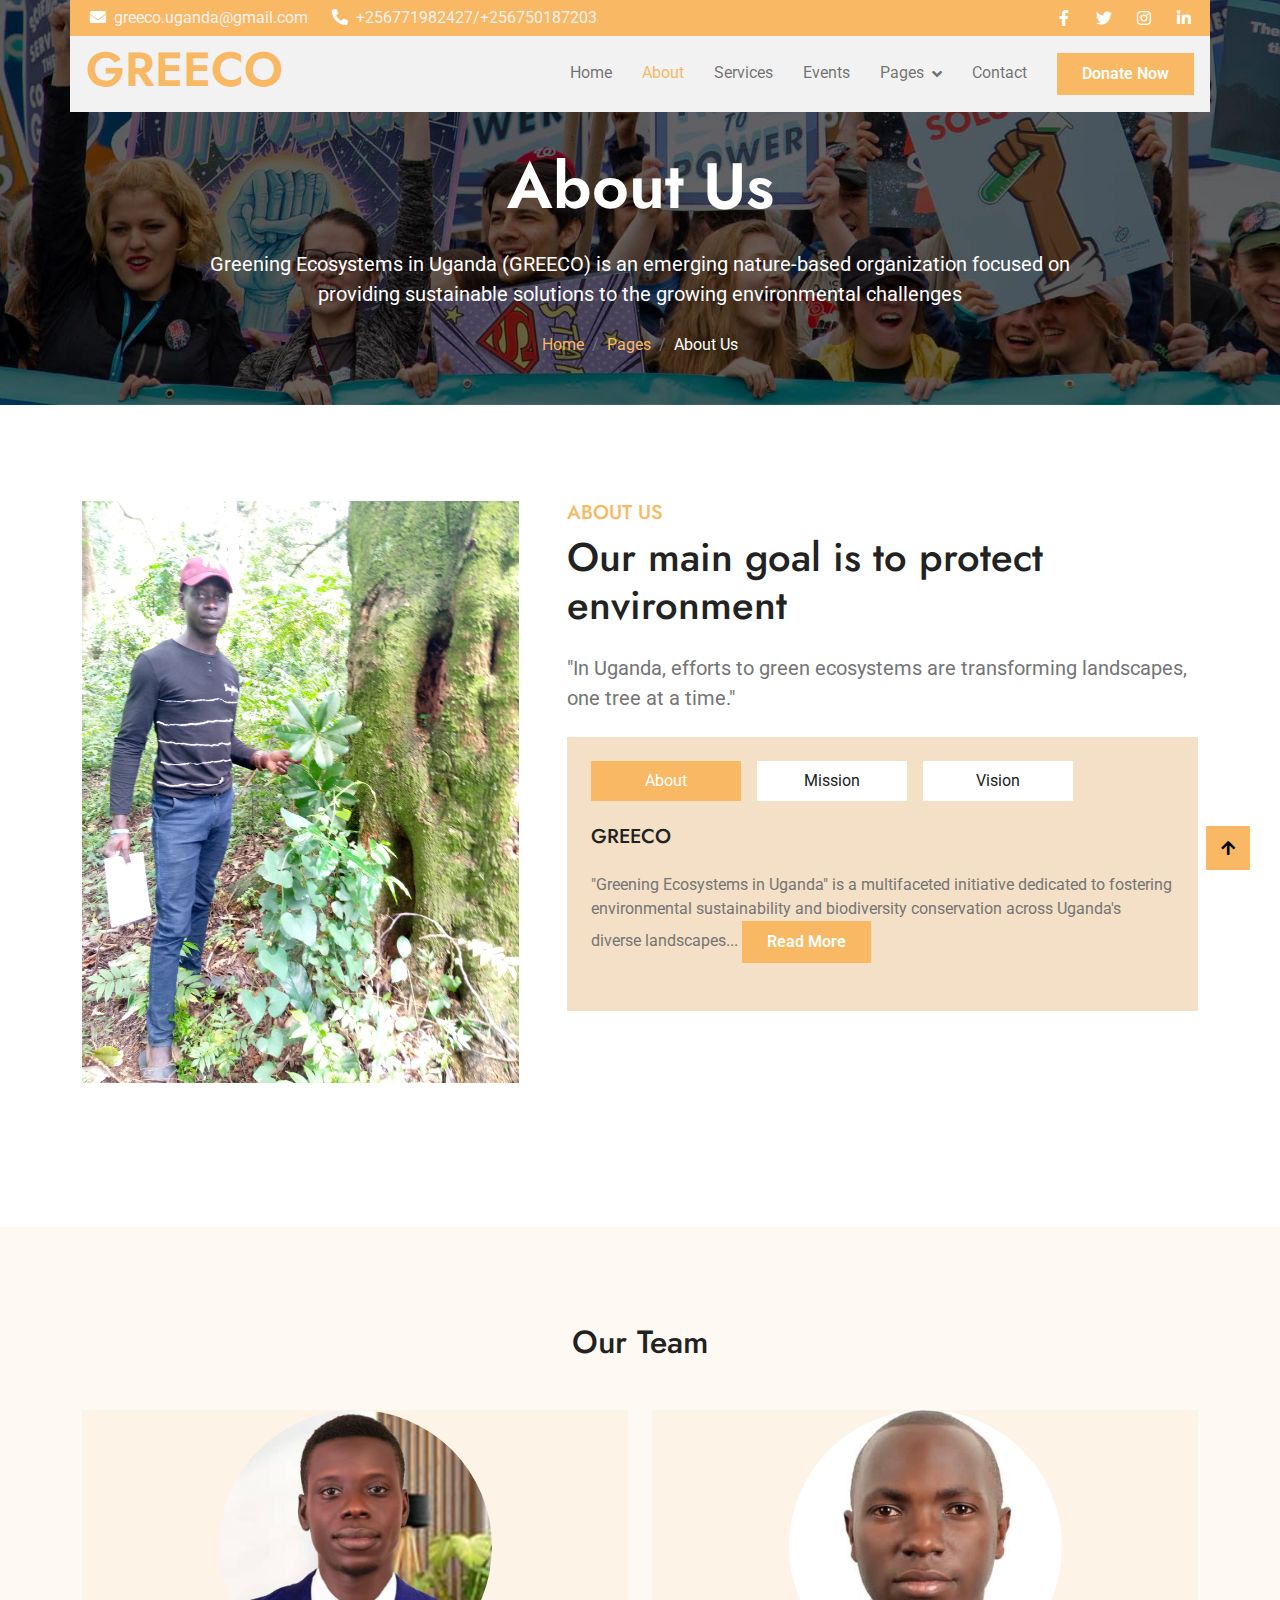
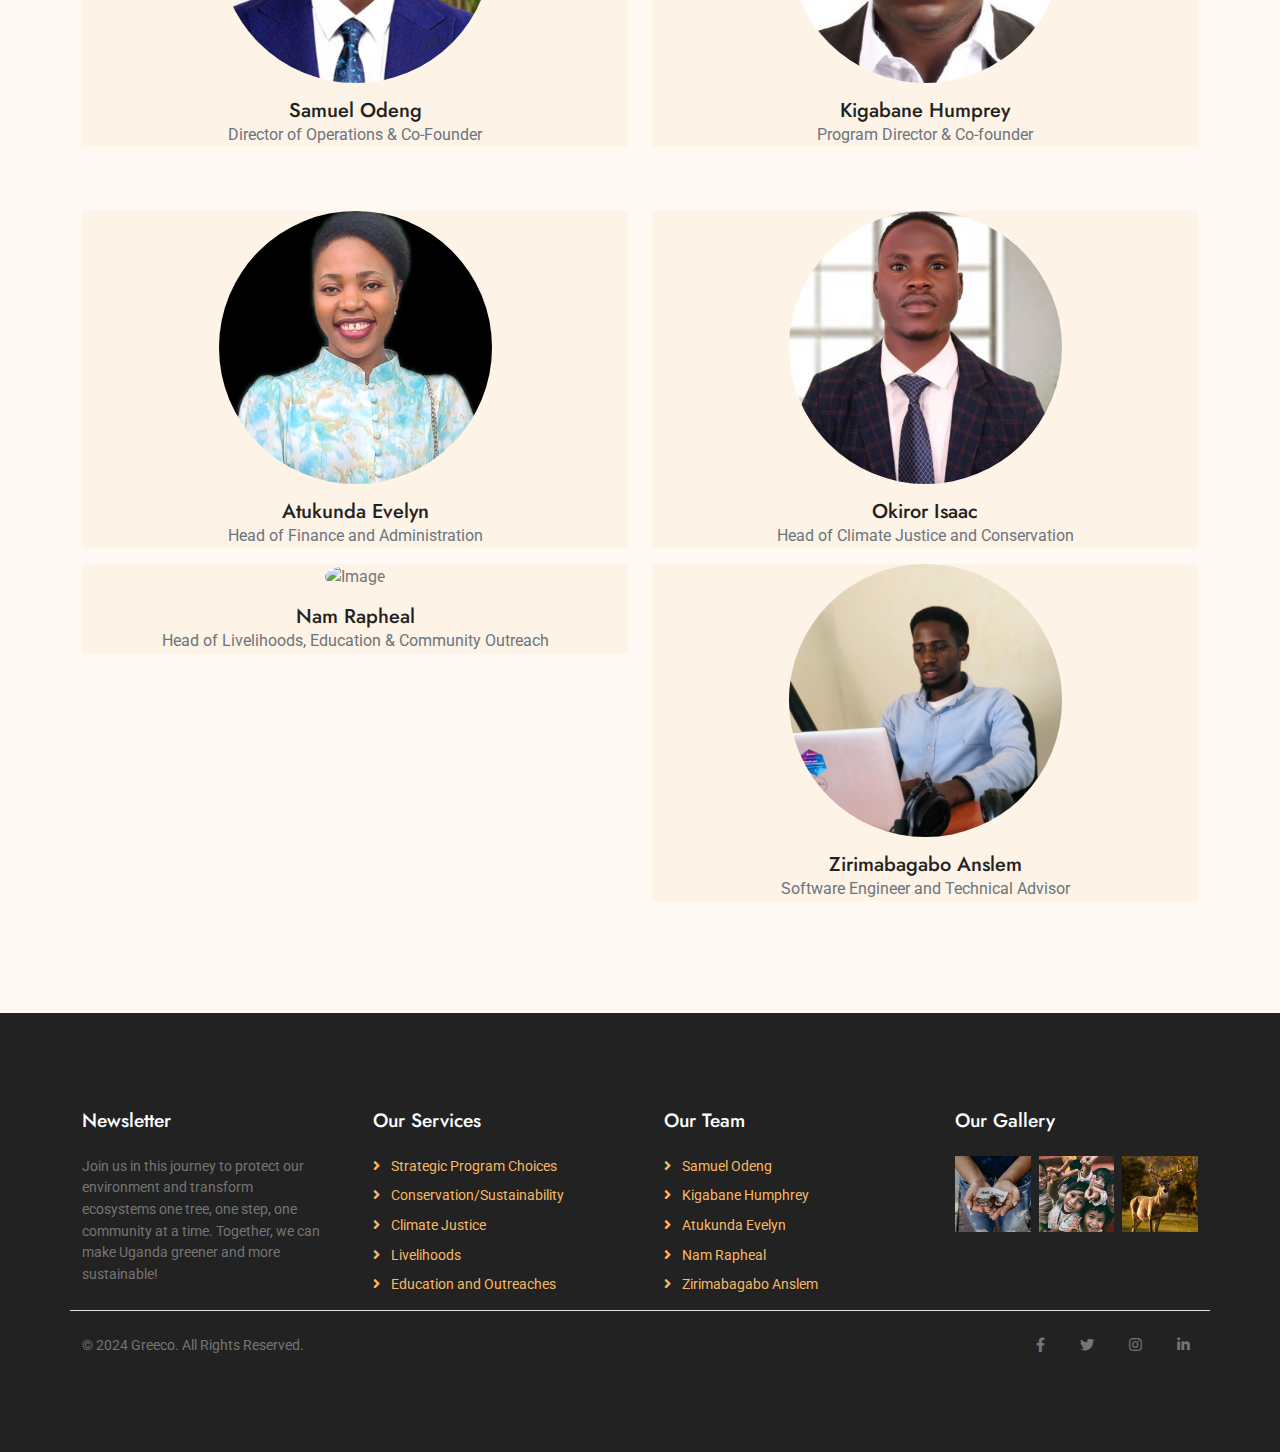
==== commit 6af149a8: "updated working code" ====
--- a/about.html
+++ b/about.html
@@ -1,365 +1,3 @@
-<<<<<<< HEAD
-<!DOCTYPE html>
-<html lang="en">
-
-    <head>
-        <meta charset="utf-8">
-        <title>GREECO</title>
-        <meta content="width=device-width, initial-scale=1.0" name="viewport">
-        <meta content="" name="keywords">
-        <meta content="" name="description">
-
-        <!-- Google Web Fonts -->
-        <link rel="preconnect" href="https://fonts.googleapis.com">
-        <link rel="preconnect" href="https://fonts.gstatic.com" crossorigin>
-        <link href="https://fonts.googleapis.com/css2?family=Jost:wght@500;600&family=Roboto&display=swap" rel="stylesheet"> 
-
-        <!-- Icon Font Stylesheet -->
-        <link rel="stylesheet" href="https://use.fontawesome.com/releases/v5.15.4/css/all.css"/>
-        <link href="https://cdn.jsdelivr.net/npm/bootstrap-icons@1.4.1/font/bootstrap-icons.css" rel="stylesheet">
-
-        <!-- Libraries Stylesheet -->
-        <link href="lib/owlcarousel/assets/owl.carousel.min.css" rel="stylesheet">
-        <link href="lib/lightbox/css/lightbox.min.css" rel="stylesheet">
-
-
-        <!-- Customized Bootstrap Stylesheet -->
-        <link href="css/bootstrap.min.css" rel="stylesheet">
-
-        <!-- Template Stylesheet -->
-        <link href="css/style.css" rel="stylesheet">
-    </head>
-
-    <body>
-
-        <!-- Spinner Start -->
-        <div id="spinner" class="show w-100 vh-100 bg-white position-fixed translate-middle top-50 start-50  d-flex align-items-center justify-content-center">
-            <div class="spinner-grow text-primary" role="status"></div>
-        </div>
-        <!-- Spinner End -->
-
-
-         <!-- Navbar start -->
-         <div class="container-fluid fixed-top px-0">
-            <div class="container px-0">
-                <div class="topbar">
-                    <div class="row align-items-center justify-content-center">
-                        <div class="col-md-8">
-                            <div class="topbar-info d-flex flex-wrap">
-                                <a href="#" class="text-light me-4"><i class="fas fa-envelope text-white me-2"></i>greeco.uganda@gmail.com</a>
-                                <a href="#" class="text-light"><i class="fas fa-phone-alt text-white me-2"></i>+256771982427/+256750187203</a>
-                            </div>
-                        </div>
-                        <div class="col-md-4">
-                            <div class="topbar-icon d-flex align-items-center justify-content-end">
-                                <a href="#" class="btn-square text-white me-2"><i class="fab fa-facebook-f"></i></a>
-                                <a href="https://x.com/Greecou" class="btn-square text-white me-2"><i class="fab fa-twitter"></i></a>
-                                <a href="https://www.instagram.com/greeningecosystemsinuganda1/" class="btn-square text-white me-2"><i class="fab fa-instagram"></i></a>
-                                <a href="https://www.linkedin.com/company/greening-ecosystems-in-uganda/about/?viewAsMember=true
-                                " class="btn-square text-white me-0"><i class="fab fa-linkedin-in"></i></a>
-                            </div>
-                        </div>
-                    </div>
-                </div>
-                <nav class="navbar navbar-light bg-light navbar-expand-xl">
-                    <a href="index.html" class="navbar-brand ms-3">
-                        <h1 class="text-primary display-5">GREECO</h1>
-                    </a>
-                    <button class="navbar-toggler py-2 px-3 me-3" type="button" data-bs-toggle="collapse" data-bs-target="#navbarCollapse">
-                        <span class="fa fa-bars text-primary"></span>
-                    </button>
-                    <div class="collapse navbar-collapse bg-light" id="navbarCollapse">
-                        <div class="navbar-nav ms-auto">
-                            <a href="index.html" class="nav-item nav-link">Home</a>
-                            <a href="about.html" class="nav-item nav-link active">About</a>
-                            <a href="service.html" class="nav-item nav-link">Services</a>
-                            <a href="events.html" class="nav-item nav-link">Events</a>
-                            <div class="nav-item dropdown">
-                                <a href="#" class="nav-link dropdown-toggle" data-bs-toggle="dropdown">Pages</a>
-                                <div class="dropdown-menu m-0 bg-secondary rounded-0">
-                                    <a href="gallery.html" class="dropdown-item">Gallery</a>
-                                    <a href="volunteer.html" class="dropdown-item">Volunteers</a>
-                                    <a href="donation.html" class="dropdown-item">Donation</a>
-                                    
-                                </div>
-                            </div>
-                            <a href="contact.html" class="nav-item nav-link">Contact</a>
-                        </div>
-                        <div class="d-flex align-items-center flex-nowrap pt-xl-0" style="margin-left: 15px;">
-                            <a href="" class="btn-hover-bg btn btn-primary text-white py-2 px-4 me-3">Donate Now</a>
-                        </div>
-                    </div>
-                </nav>
-            </div>
-        </div>
-        <!-- Navbar End -->
-
-
-        <!-- Header Start -->
-        <div class="container-fluid bg-breadcrumb">
-            <div class="container text-center py-5" style="max-width: 900px;">
-                <h3 class="text-white display-3 mb-4">About Us</h1>
-                <p class="fs-5 text-white mb-4">Greening Ecosystems in Uganda (GREECO) is an emerging nature-based organization focused on providing sustainable solutions to the growing environmental challenges</p>
-                <ol class="breadcrumb justify-content-center mb-0">
-                    <li class="breadcrumb-item"><a href="index.html">Home</a></li>
-                    <li class="breadcrumb-item"><a href="#">Pages</a></li>
-                    <li class="breadcrumb-item active text-white">About Us</li>
-                </ol>
-            </div>
-        </div>
-        <!-- Header End -->
-
-        <!-- About Start -->
-        <div class="container-fluid about  py-5">
-            <div class="container py-5">
-                <div class="row g-5">
-                    <div class="col-xl-5">
-                        <div class="h-100">
-                            <img src="img/about-1.jpg" class="img-fluid w-100 h-100" alt="Image">
-                        </div>
-                    </div>
-                    <div class="col-xl-7">
-
-                        <h5 class="text-uppercase text-primary">About Us</h5>
-                        <h1 class="mb-4">Our main goal is to protect environment</h1>
-                        <p class="fs-5 mb-4">"In Uganda, efforts to green ecosystems are transforming landscapes, one tree at a time."
-                        </p>
-                        <div class="tab-class bg-secondary p-4">
-                            <ul class="nav d-flex mb-2">
-                                <li class="nav-item mb-3">
-                                    <a class="d-flex py-2 text-center bg-white active" data-bs-toggle="pill" href="#tab-1">
-                                        <span class="text-dark" style="width: 150px;">About</span>
-                                    </a>
-                                </li>
-                                <li class="nav-item mb-3">
-                                    <a class="d-flex py-2 mx-3 text-center bg-white" data-bs-toggle="pill" href="#tab-2">
-                                        <span class="text-dark" style="width: 150px;">Mission</span>
-                                    </a>
-                                </li>
-                                <li class="nav-item mb-3">
-                                    <a class="d-flex py-2 text-center bg-white" data-bs-toggle="pill" href="#tab-3">
-                                        <span class="text-dark" style="width: 150px;">Vision</span>
-                                    </a>
-                                </li>
-                            </ul>
-                            <div class="tab-content">
-                                <div id="tab-1" class="tab-pane fade show p-0 active">
-                                    <div class="row">
-                                        <div class="col-12">
-                                            <div class="d-flex">
-                                                <div class="text-start my-auto">
-                                                    <h5 class="text-uppercase mb-3">GREECO</h5>
-                                                    <p class="mb-4">"Greening Ecosystems in Uganda" is a multifaceted initiative dedicated to fostering environmental sustainability and biodiversity conservation across Uganda's diverse landscapes. Through strategic interventions in reforestation, sustainable agriculture, and community engagement, the project aims to restore degraded ecosystems, mitigate climate change impacts, and promote sustainable livelihoods. By empowering local communities, promoting biodiversity conservation, and enhancing ecosystem resilience, "Greening Ecosystems in Uganda" is playing a pivotal role in creating a greener, more sustainable future for Uganda and its people.
-                                                    </p>
-                                                    <div class="d-flex align-items-center justify-content-start">
-                                                        <a class="btn-hover-bg btn btn-primary text-white py-2 px-4" href="#">Read More</a>
-                                                    </div>
-                                                </div>
-                                            </div>
-                                        </div>
-                                    </div>
-                                </div>
-                                <div id="tab-2" class="tab-pane fade show p-0">
-                                    <div class="row">
-                                        <div class="col-12">
-                                            <div class="d-flex">
-                                                <div class="text-start my-auto">
-                                                    <h5 class="text-uppercase mb-3">GREECO'S MISSION</h5>
-                                                    <p class="mb-4">Our mission is to foster sustainable environmental practices and restore degraded ecosystems for the well-being of present and future generations.
-                                                </p>
-                                                    <div class="d-flex align-items-center justify-content-start">
-                                                        <a class="btn-hover-bg btn btn-primary text-white py-2 px-4" href="#">Read More</a>
-                                                    </div>
-                                                </div>
-                                            </div>
-                                        </div>
-                                    </div>
-                                </div>
-                                <div id="tab-3" class="tab-pane fade show p-0">
-                                    <div class="row">
-                                        <div class="col-12">
-                                            <div class="d-flex">
-                                                <div class="text-start my-auto">
-                                                    <h5 class="text-uppercase mb-3">GREECO'S VISSION</h5>
-                                                    <p class="mb-4">Our vission is to safeguard the environment through the promotion of sustainable practices, ensuring its preservation for generations to come.
-                                                    </p>
-                                                    <div class="d-flex align-items-center justify-content-start">
-                                                        <a class="btn-hover-bg btn btn-primary text-white py-2 px-4" href="#">Read More</a>
-                                                    </div>
-                                                </div>
-                                            </div>
-                                        </div>
-                                    </div>
-                                </div>
-                            </div>
-                        </div>
-                    </div>
-                </div>
-            </div>
-        </div>
-        <!-- About End -->
-
-
-        <!-- Volunteers Start -->
-        <div class="container-fluid volunteer py-5">
-            <div class="container py-5">
-                <div class="row g-5">
-                    <div class="col-lg-5">
-                        <div class="row g-4">
-                            <div class="col-lg-6">
-                                <div class="volunteer-img">
-                                    <img src="img/volunteers-1.jpg" class="img-fluid w-100" alt="Image">
-                                    <div class="volunteer-title">
-                                        <h5 class="mb-2 text-white">Michel Brown</h5>
-                                        <p class="mb-0 text-white">Communicator</p>
-                                    </div>
-                                </div>
-                            </div>
-                            <div class="col-lg-6">
-                                <div class="volunteer-img">
-                                    <img src="img/volunteers-3.jpg" class="img-fluid w-100" alt="Image">
-                                    <div class="volunteer-title">
-                                        <h5 class="mb-2 text-white">Michel Brown</h5>
-                                        <p class="mb-0 text-white">Communicator</p>
-                                    </div>
-                                </div>
-                            </div>
-                            <div class="col-lg-6">
-                                <div class="volunteer-img">
-                                    <img src="img/volunteers-2.jpg" class="img-fluid w-100" alt="Image">
-                                    <div class="volunteer-title">
-                                        <h5 class="mb-2 text-white">Michel Brown</h5>
-                                        <p class="mb-0 text-white">Communicator</p>
-                                    </div>
-                                </div>
-                            </div>
-                            <div class="col-lg-6">
-                                <div class="volunteer-img">
-                                    <img src="img/volunteers-4.jpg" class="img-fluid w-100" alt="Image">
-                                    <div class="volunteer-title">
-                                        <h5 class="mb-2 text-white">Michel Brown</h5>
-                                        <p class="mb-0 text-white">Communicator</p>
-                                    </div>
-                                </div>
-                            </div>
-                        </div>
-                    </div>
-                    <div class="col-lg-7">
-                        <h5 class="text-uppercase text-primary">Become a Volunteer?</h5>
-                        <h1 class="mb-4">Join your hand with us for a better life and beautiful future.</h1>
-                        <p class="mb-4">Lorem ipsum dolor sit amet consectur adip sed eiusmod amet consectur adip sed eiusmod tempor amet consectur adip sed eiusmod amet consectur adip sed eiusmod tempor amet consectur adip sed eiusmod amet consectur adip sed eiusmod tempor.
-                        </p>
-                        <p class="text-dark"><i class=" fa fa-check text-primary me-2"></i> We are friendly to each other.</p>
-                        <p class="text-dark"><i class=" fa fa-check text-primary me-2"></i> If you join with us,We will give you free training.</p>
-                        <p class="text-dark"><i class=" fa fa-check text-primary me-2"></i> Its an opportunity to help poor Environments.</p>
-                        <p class="text-dark"><i class=" fa fa-check text-primary me-2"></i> No goal requirements.</p>
-                        <p class="text-dark mb-5"><i class=" fa fa-check text-primary me-2"></i> Joining is tottaly free. We dont need any money from you.</p>
-                        <a class="btn-hover-bg btn btn-primary text-white py-2 px-4" href="#">Join With Us</a>
-                    </div>
-                </div>
-            </div>
-        </div>
-        <!-- Volunteers End -->
-
-
- <!-- Footer Start -->
- <div class="container-fluid footer bg-dark text-body py-5">
-    <div class="container py-5">
-        <div class="row g-5">
-            <!-- Newsletter Section -->
-            <div class="col-md-6 col-lg-6 col-xl-3">
-                <div class="footer-item">
-                    <h4 class="mb-4 text-white">Newsletter</h4>
-                    <p class="mb-4">
-                        Join us in this journey to protect our environment and transform ecosystems one tree, one step, one community at a time. Together, we can make Uganda greener and more sustainable!
-                    </p>
-                    
-                </div>
-            </div>
-            
-            <!-- Our Services Section -->
-            <div class="col-md-6 col-lg-6 col-xl-3">
-                <div class="footer-item d-flex flex-column">
-                    <h4 class="mb-4 text-white">Our Services</h4>
-                    <a href="#"><i class="fas fa-angle-right me-2"></i> Strategic Program Choices</a>
-                    <a href="#"><i class="fas fa-angle-right me-2"></i> Conservation/Sustainability</a>
-                    <a href="#"><i class="fas fa-angle-right me-2"></i> Climate Justice</a>
-                    <a href="#"><i class="fas fa-angle-right me-2"></i> Livelihoods</a>
-                    <a href="#"><i class="fas fa-angle-right me-2"></i> Education and Outreaches</a>
-                </div>
-            </div>
-            
-            <!-- Our Team Section -->
-            <div class="col-md-6 col-lg-6 col-xl-3">
-                <div class="footer-item d-flex flex-column">
-                    <h4 class="mb-4 text-white">Our Team</h4>
-                    <a href="#"><i class="fas fa-angle-right me-2"></i> Samuel Odeng</a>
-                    <a href="#"><i class="fas fa-angle-right me-2"></i> Kigabane Humphrey</a>
-                    <a href="#"><i class="fas fa-angle-right me-2"></i> Atukunda Evelyn</a>
-                    <a href="#"><i class="fas fa-angle-right me-2"></i> Nam Rapheal</a>
-                    <a href="#"><i class="fas fa-angle-right me-2"></i> Zirimabagabo Anslem</a>
-                </div>
-            </div>
-            
-            <!-- Gallery Section -->
-            <div class="col-md-6 col-lg-6 col-xl-3">
-                <div class="footer-item">
-                    <h4 class="mb-4 text-white">Our Gallery</h4>
-                    <div class="row g-2">
-                        <div class="col-4">
-                            <img src="img/gallery-footer-1.jpg" class="img-fluid w-100" alt="Reforestation Project">
-                        </div>
-                        <div class="col-4">
-                            <img src="img/gallery-footer-2.jpg" class="img-fluid w-100" alt="Community Engagement">
-                        </div>
-                        <div class="col-4">
-                            <img src="img/gallery-footer-3.jpg" class="img-fluid w-100" alt="Biodiversity Conservation">
-                        </div>
-                    </div>
-                </div>
-            </div>
-        </div>
-        
-        <!-- Footer Bottom Section -->
-        <div class="row pt-4 border-top">
-            <div class="col-md-6 text-center text-md-start">
-                <p class="text-body mb-0">© 2024 Greeco. All Rights Reserved.</p>
-            </div>
-            <div class="col-md-6 text-center text-md-end">
-                <a href="https://www.facebook.com/profile.php?id=61565662645332" class="text-body me-3"><i class="fab fa-facebook-f"></i></a>
-                <a href="https://x.com/Greecou" class="text-body me-3"><i class="fab fa-twitter"></i></a>
-                <a href="https://www.instagram.com/greeningecosystemsinuganda1/" class="text-body me-3"><i class="fab fa-instagram"></i></a>
-                <a href="https://www.linkedin.com/company/greening-ecosystems-in-uganda/about/?viewAsMember=true" class="text-body"><i class="fab fa-linkedin-in"></i></a>
-            </div>
-        </div>
-    </div>
-</div>
-<!-- Footer End -->
-        
-
-       
-
-
-        <!-- Back to Top -->
-        <a href="#" class="btn btn-primary btn-primary-outline-0 btn-md-square back-to-top"><i class="fa fa-arrow-up"></i></a>   
-
-        
-        <!-- JavaScript Libraries -->
-        <script src="https://ajax.googleapis.com/ajax/libs/jquery/3.6.4/jquery.min.js"></script>
-        <script src="https://cdn.jsdelivr.net/npm/bootstrap@5.0.0/dist/js/bootstrap.bundle.min.js"></script>
-        <script src="lib/easing/easing.min.js"></script>
-        <script src="lib/waypoints/waypoints.min.js"></script>
-        <script src="lib/counterup/counterup.min.js"></script>
-        <script src="lib/owlcarousel/owl.carousel.min.js"></script>
-        <script src="lib/lightbox/js/lightbox.min.js"></script>
-        
-
-        <!-- Template Javascript -->
-        <script src="js/main.js"></script>
-
-    </body>
-
-=======
 <!DOCTYPE html>
 <html lang="en">
 
@@ -732,5 +370,4 @@
 
     </body>
 
->>>>>>> 179f3b0 (new version of GREECO)
 </html>